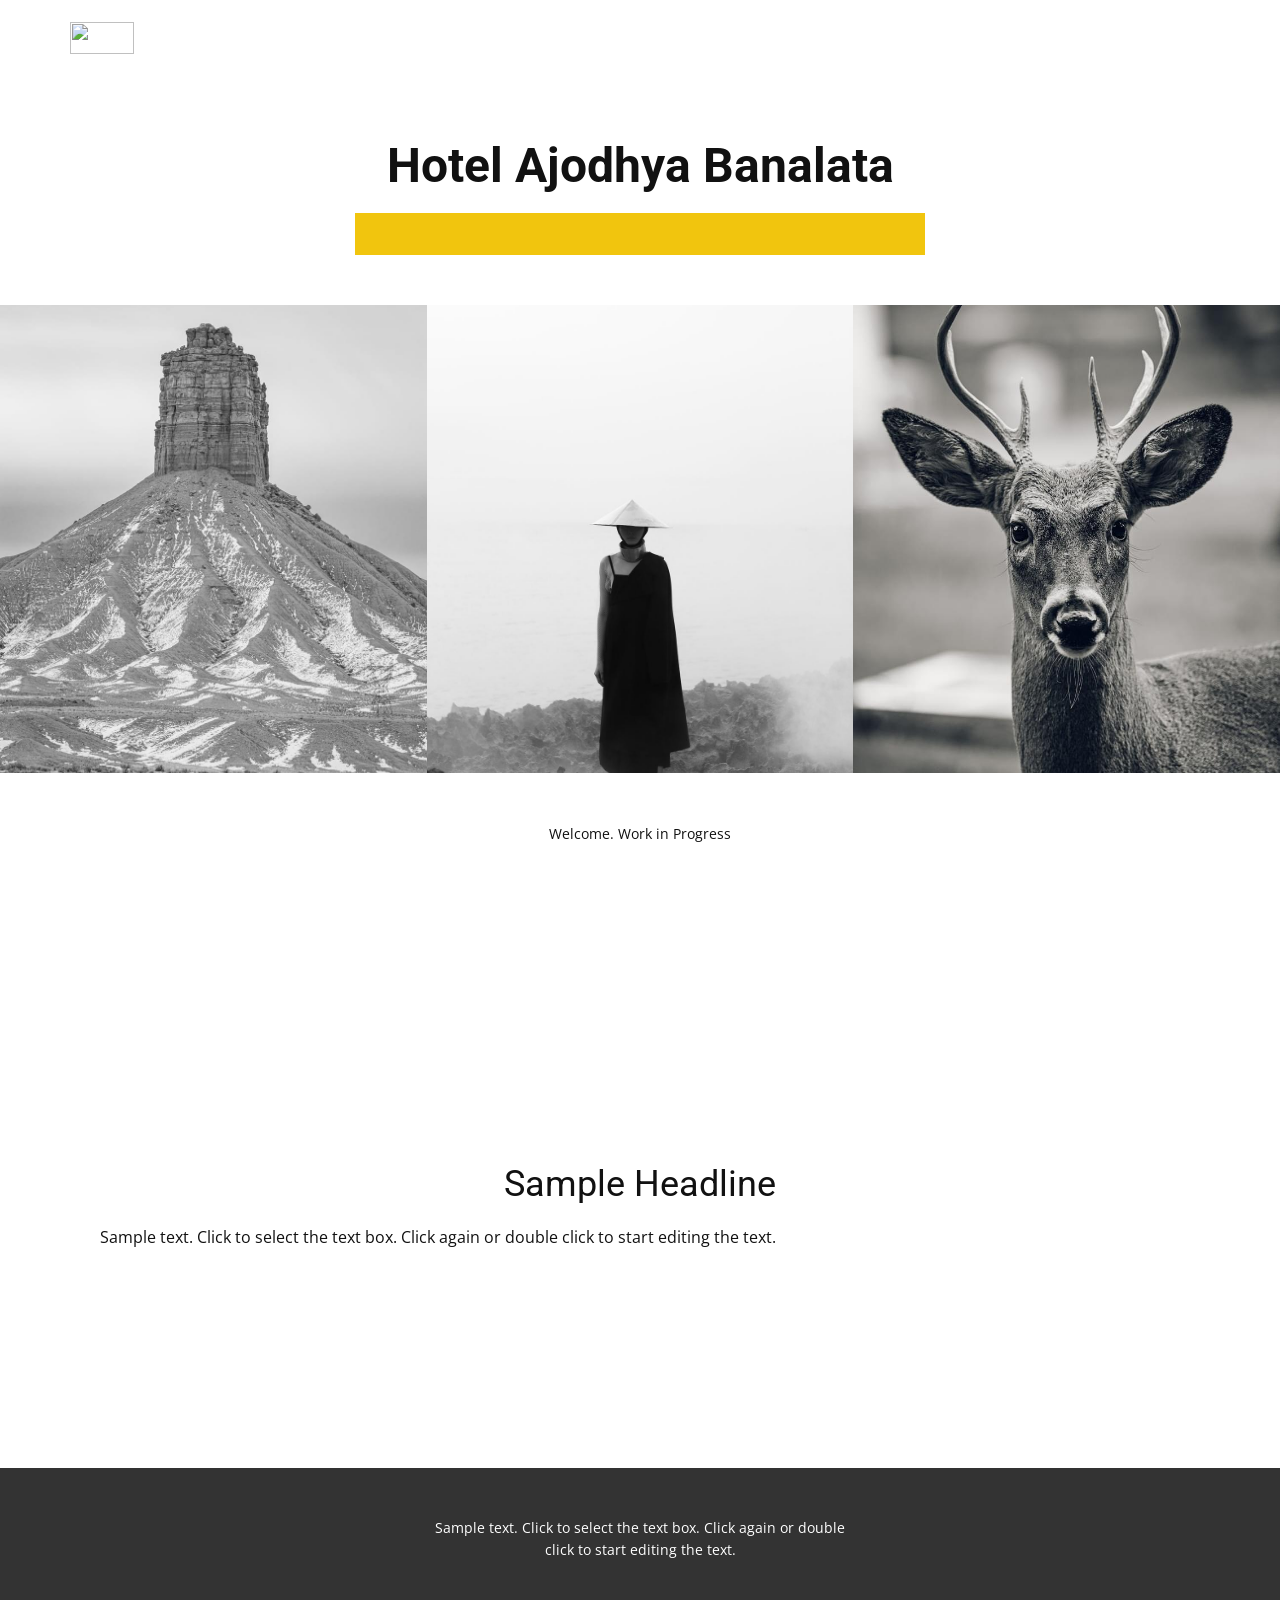
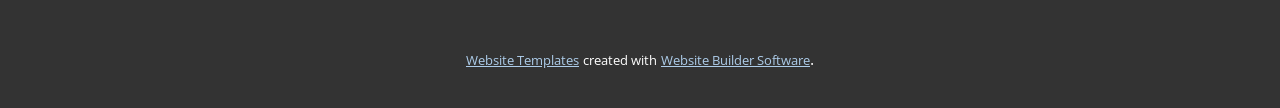
==== index.html @ 3073392a "Commit" ====
<!DOCTYPE html>
<html style="font-size: 16px;">
  <head>
    <meta name="viewport" content="width=device-width, initial-scale=1.0">
    <meta charset="utf-8">
    <meta name="keywords" content="Hotel Ajodhya Banalata">
    <meta name="description" content="">
    <meta name="page_type" content="np-template-header-footer-from-plugin">
    <title>Home</title>
    <link rel="stylesheet" href="nicepage.css" media="screen">
<link rel="stylesheet" href="Home.css" media="screen">
    <script class="u-script" type="text/javascript" src="jquery.js" defer=""></script>
    <script class="u-script" type="text/javascript" src="nicepage.js" defer=""></script>
    <meta name="generator" content="Nicepage 3.29.1, nicepage.com">
    <link id="u-theme-google-font" rel="stylesheet" href="https://fonts.googleapis.com/css?family=Roboto:100,100i,300,300i,400,400i,500,500i,700,700i,900,900i|Open+Sans:300,300i,400,400i,600,600i,700,700i,800,800i">
    
    
    
    <script type="application/ld+json">{
		"@context": "http://schema.org",
		"@type": "Organization",
		"name": "",
		"logo": "images/default-logo.png"
}</script>
    <meta name="theme-color" content="#478ac9">
    <meta property="og:title" content="Home">
    <meta property="og:type" content="website">
  </head>
  <body data-home-page="Home.html" data-home-page-title="Home" class="u-body"><header class="u-clearfix u-header u-header" id="sec-7e09"><div class="u-clearfix u-sheet u-valign-middle u-sheet-1">
        <a href="https://nicepage.com" class="u-image u-logo u-image-1">
          <img src="images/default-logo.png" class="u-logo-image u-logo-image-1">
        </a>
        <nav class="u-menu u-menu-dropdown u-offcanvas u-menu-1">
          <div class="menu-collapse" style="font-size: 1rem; letter-spacing: 0px;">
            <a class="u-button-style u-custom-left-right-menu-spacing u-custom-padding-bottom u-custom-top-bottom-menu-spacing u-nav-link u-text-active-palette-1-base u-text-hover-palette-2-base" href="#">
              <svg><use xmlns:xlink="http://www.w3.org/1999/xlink" xlink:href="#menu-hamburger"></use></svg>
              <svg version="1.1" xmlns="http://www.w3.org/2000/svg" xmlns:xlink="http://www.w3.org/1999/xlink"><defs><symbol id="menu-hamburger" viewBox="0 0 16 16" style="width: 16px; height: 16px;"><rect y="1" width="16" height="2"></rect><rect y="7" width="16" height="2"></rect><rect y="13" width="16" height="2"></rect>
</symbol>
</defs></svg>
            </a>
          </div>
          <div class="u-nav-container">
            <ul class="u-nav u-unstyled u-nav-1"><li class="u-nav-item"><a class="u-button-style u-nav-link u-text-active-palette-1-base u-text-hover-palette-2-base" href="Home.html" style="padding: 10px 20px;">Home</a>
</li><li class="u-nav-item"><a class="u-button-style u-nav-link u-text-active-palette-1-base u-text-hover-palette-2-base" href="About.html" style="padding: 10px 20px;">About</a>
</li><li class="u-nav-item"><a class="u-button-style u-nav-link u-text-active-palette-1-base u-text-hover-palette-2-base" href="Contact.html" style="padding: 10px 20px;">Contact</a>
</li></ul>
          </div>
          <div class="u-nav-container-collapse">
            <div class="u-black u-container-style u-inner-container-layout u-opacity u-opacity-95 u-sidenav">
              <div class="u-inner-container-layout u-sidenav-overflow">
                <div class="u-menu-close"></div>
                <ul class="u-align-center u-nav u-popupmenu-items u-unstyled u-nav-2"><li class="u-nav-item"><a class="u-button-style u-nav-link" href="Home.html">Home</a>
</li><li class="u-nav-item"><a class="u-button-style u-nav-link" href="About.html">About</a>
</li><li class="u-nav-item"><a class="u-button-style u-nav-link" href="Contact.html">Contact</a>
</li></ul>
              </div>
            </div>
            <div class="u-black u-menu-overlay u-opacity u-opacity-70"></div>
          </div>
        </nav>
      </div></header>
    <section class="u-align-center u-clearfix u-section-1" id="carousel_ba30">
      <h2 class="u-text u-text-1">Hotel Ajodhya Banalata</h2>
      <div class="u-palette-3-base u-shape u-shape-rectangle u-shape-1"></div>
      <div class="u-expanded-width u-gallery u-layout-grid u-lightbox u-no-transition u-show-text-on-hover u-gallery-1">
        <div class="u-gallery-inner u-gallery-inner-1">
          <div class="u-effect-fade u-gallery-item u-gallery-item-1">
            <div class="u-back-slide" data-image-width="864" data-image-height="1080">
              <img class="u-back-image u-expanded" src="images/pexels-photo-8722616.jpeg">
            </div>
            <div class="u-over-slide u-shading u-over-slide-1">
              <h3 class="u-gallery-heading"></h3>
              <p class="u-gallery-text"></p>
            </div>
          </div>
          <div class="u-effect-fade u-gallery-item u-gallery-item-2">
            <div class="u-back-slide" data-image-width="1000" data-image-height="1500">
              <img class="u-back-image u-expanded" src="images/pexels-photo-9525751.jpeg">
            </div>
            <div class="u-over-slide u-shading u-over-slide-2">
              <h3 class="u-gallery-heading"></h3>
              <p class="u-gallery-text"></p>
            </div>
          </div>
          <div class="u-effect-fade u-gallery-item">
            <div class="u-back-slide" data-image-width="757" data-image-height="1080">
              <img class="u-back-image u-expanded" src="images/pexels-photo-9870286.jpeg">
            </div>
            <div class="u-over-slide u-shading u-over-slide-3">
              <h3 class="u-gallery-heading"></h3>
              <p class="u-gallery-text"></p>
            </div>
          </div>
        </div>
      </div>
      <p class="u-text u-text-2">Welcome. Work in Progress</p>
    </section>
    <section class="u-clearfix u-section-2" id="sec-5d3d">
      <div class="u-clearfix u-sheet u-sheet-1">
        <div class="u-clearfix u-expanded-width u-layout-wrap u-layout-wrap-1">
          <div class="u-layout">
            <div class="u-layout-row">
              <div class="u-align-center u-container-style u-layout-cell u-size-60 u-layout-cell-1">
                <div class="u-container-layout u-valign-middle u-container-layout-1">
                  <h2 class="u-text u-text-default u-text-1">Sample Headline</h2>
                  <p class="u-text u-text-default u-text-2">Sample text. Click to select the text box. Click again or double click to start editing the text.</p>
                </div>
              </div>
            </div>
          </div>
        </div>
      </div>
    </section>
    
    
    <footer class="u-align-center u-clearfix u-footer u-grey-80 u-footer" id="sec-2460"><div class="u-clearfix u-sheet u-sheet-1">
        <p class="u-small-text u-text u-text-variant u-text-1">Sample text. Click to select the text box. Click again or double click to start editing the text.</p>
      </div></footer>
    <section class="u-backlink u-clearfix u-grey-80">
      <a class="u-link" href="https://nicepage.com/website-templates" target="_blank">
        <span>Website Templates</span>
      </a>
      <p class="u-text">
        <span>created with</span>
      </p>
      <a class="u-link" href="" target="_blank">
        <span>Website Builder Software</span>
      </a>. 
    </section>
  </body>
</html>
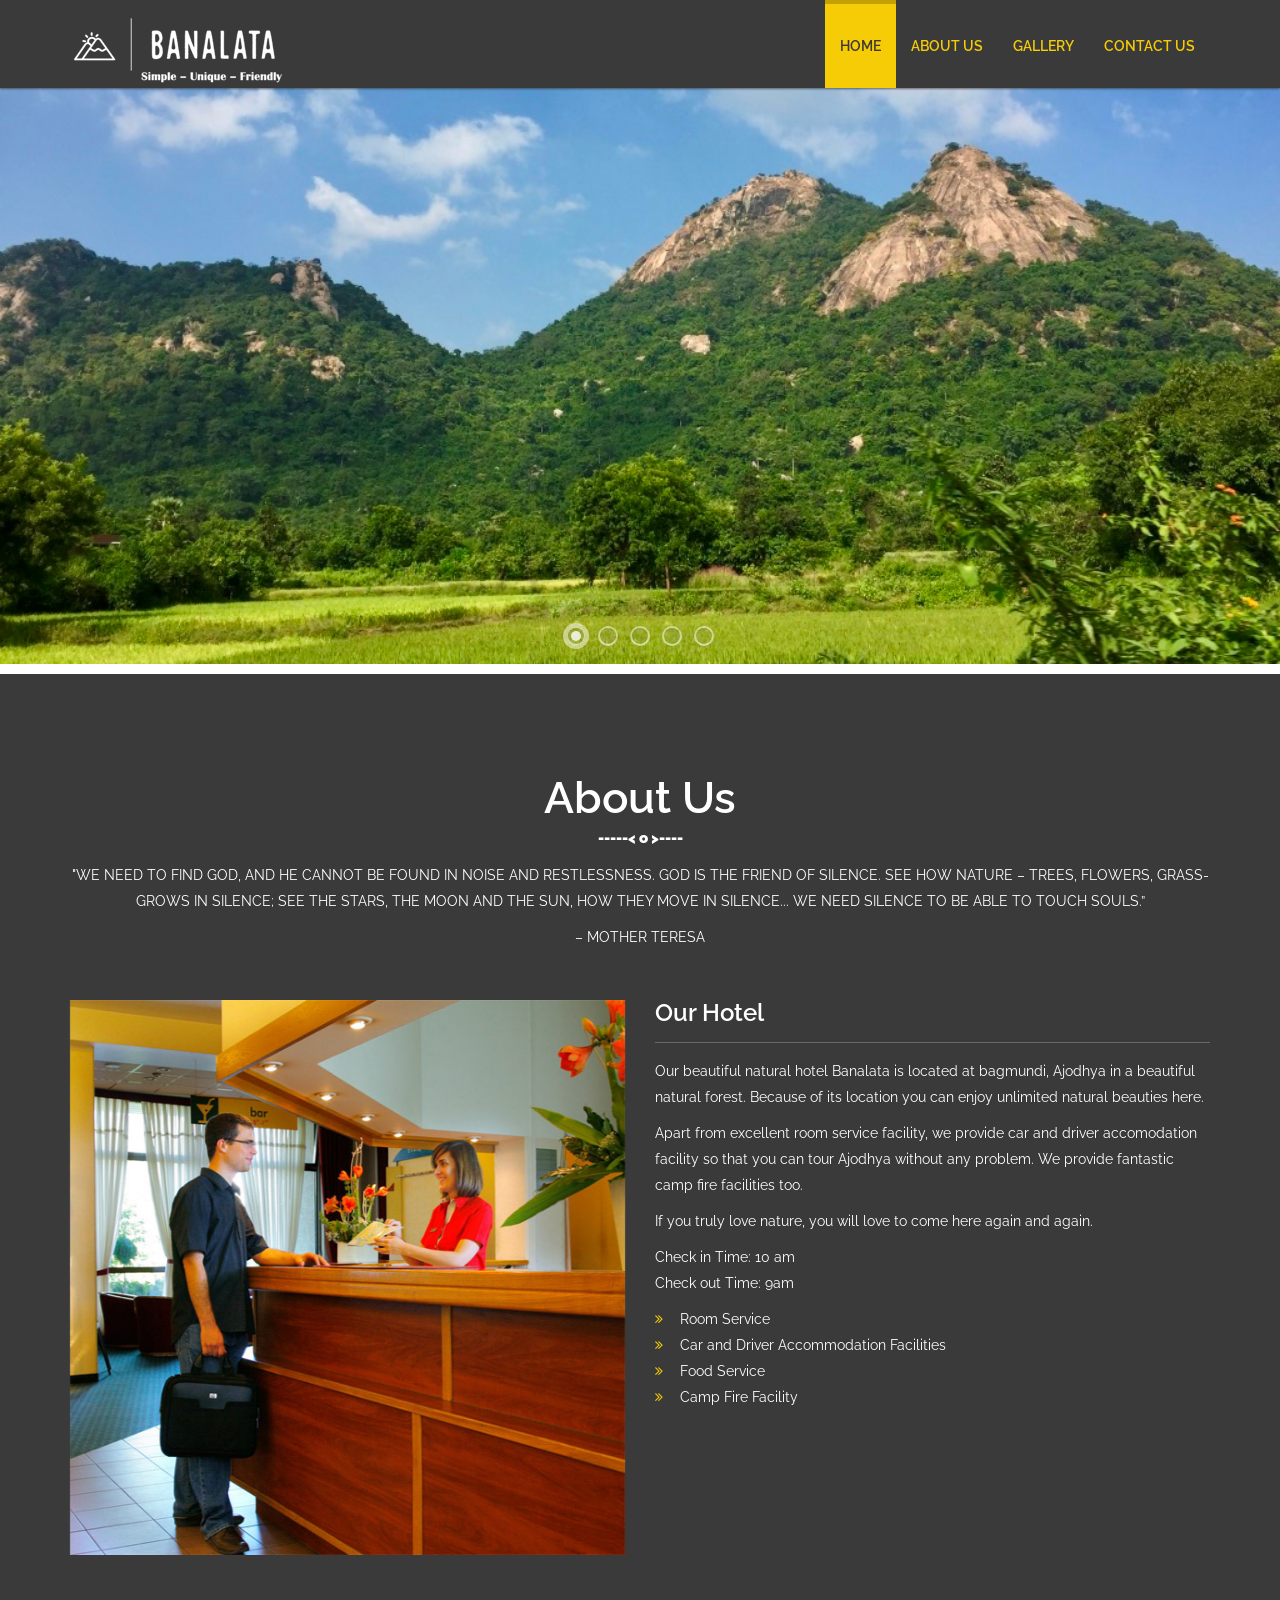
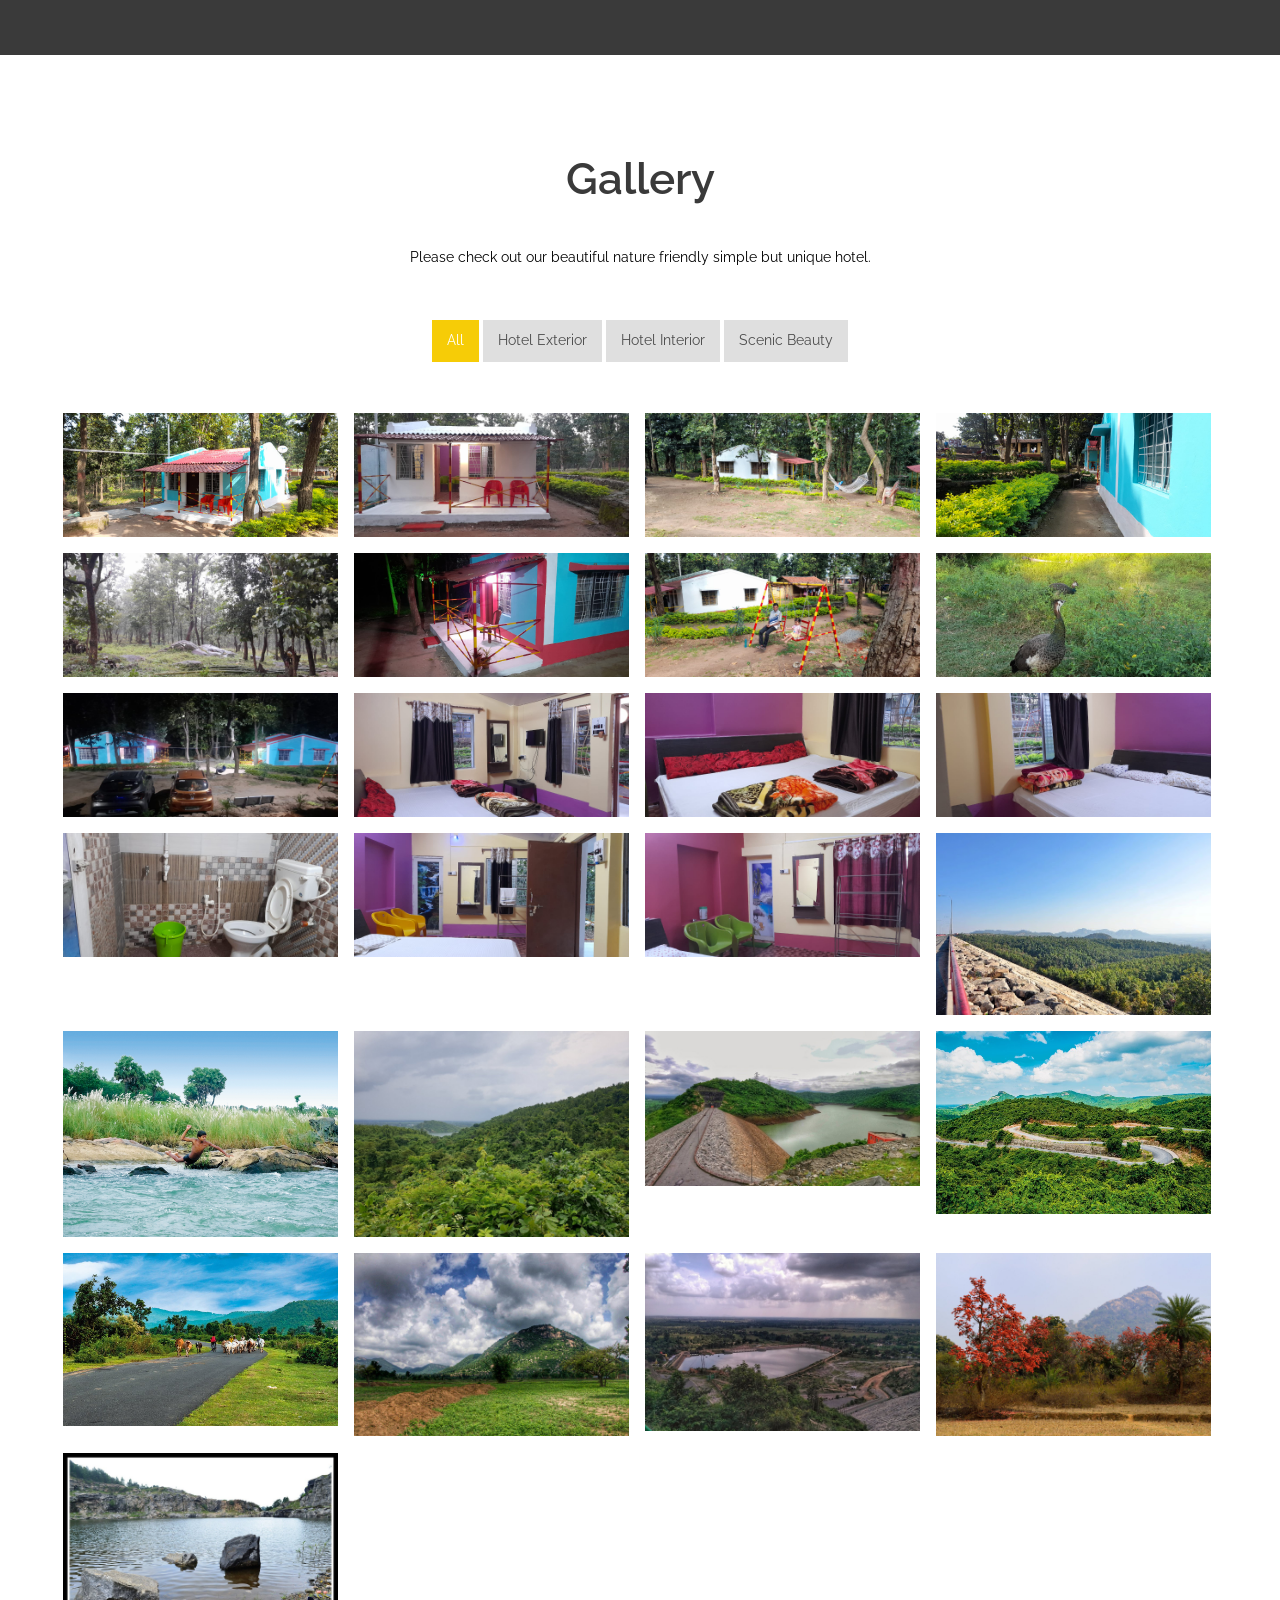
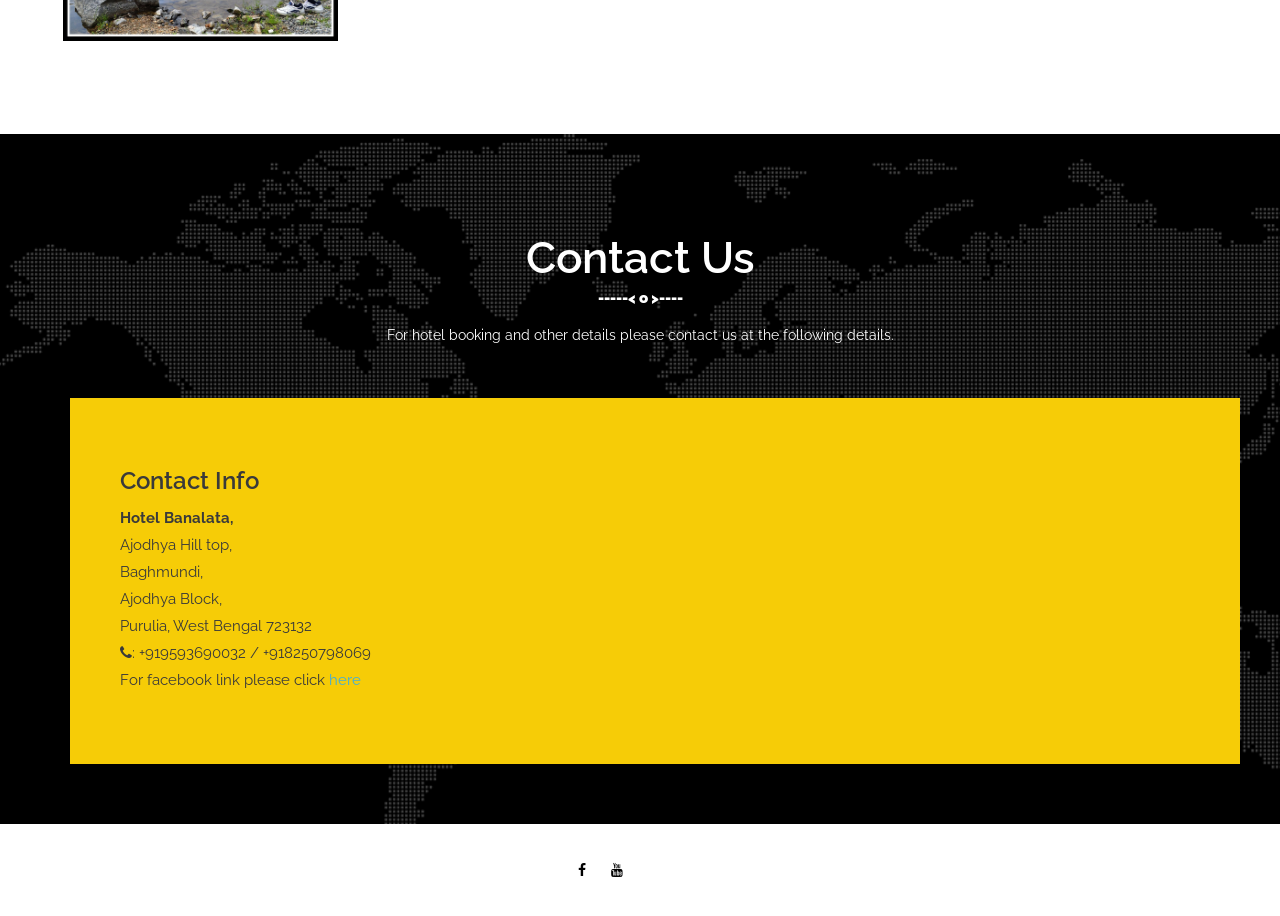
==== commit 0688df29: "with data with data" ====
--- a/index.html
+++ b/index.html
@@ -1,131 +1,878 @@
 <!DOCTYPE html>
-<html style="font-size: 16px;">
-  <head>
+<html lang="en">
+<head>
+    <meta charset="utf-8">
     <meta name="viewport" content="width=device-width, initial-scale=1.0">
-    <meta charset="utf-8">
-    <meta name="keywords" content="Hotel Ajodhya Banalata">
     <meta name="description" content="">
-    <meta name="page_type" content="np-template-header-footer-from-plugin">
-    <title>Home</title>
-    <link rel="stylesheet" href="nicepage.css" media="screen">
-<link rel="stylesheet" href="Home.css" media="screen">
-    <script class="u-script" type="text/javascript" src="jquery.js" defer=""></script>
-    <script class="u-script" type="text/javascript" src="nicepage.js" defer=""></script>
-    <meta name="generator" content="Nicepage 3.29.1, nicepage.com">
-    <link id="u-theme-google-font" rel="stylesheet" href="https://fonts.googleapis.com/css?family=Roboto:100,100i,300,300i,400,400i,500,500i,700,700i,900,900i|Open+Sans:300,300i,400,400i,600,600i,700,700i,800,800i">
-    
-    
-    
-    <script type="application/ld+json">{
-		"@context": "http://schema.org",
-		"@type": "Organization",
-		"name": "",
-		"logo": "images/default-logo.png"
-}</script>
-    <meta name="theme-color" content="#478ac9">
-    <meta property="og:title" content="Home">
-    <meta property="og:type" content="website">
-  </head>
-  <body data-home-page="Home.html" data-home-page-title="Home" class="u-body"><header class="u-clearfix u-header u-header" id="sec-7e09"><div class="u-clearfix u-sheet u-valign-middle u-sheet-1">
-        <a href="https://nicepage.com" class="u-image u-logo u-image-1">
-          <img src="images/default-logo.png" class="u-logo-image u-logo-image-1">
-        </a>
-        <nav class="u-menu u-menu-dropdown u-offcanvas u-menu-1">
-          <div class="menu-collapse" style="font-size: 1rem; letter-spacing: 0px;">
-            <a class="u-button-style u-custom-left-right-menu-spacing u-custom-padding-bottom u-custom-top-bottom-menu-spacing u-nav-link u-text-active-palette-1-base u-text-hover-palette-2-base" href="#">
-              <svg><use xmlns:xlink="http://www.w3.org/1999/xlink" xlink:href="#menu-hamburger"></use></svg>
-              <svg version="1.1" xmlns="http://www.w3.org/2000/svg" xmlns:xlink="http://www.w3.org/1999/xlink"><defs><symbol id="menu-hamburger" viewBox="0 0 16 16" style="width: 16px; height: 16px;"><rect y="1" width="16" height="2"></rect><rect y="7" width="16" height="2"></rect><rect y="13" width="16" height="2"></rect>
-</symbol>
-</defs></svg>
-            </a>
-          </div>
-          <div class="u-nav-container">
-            <ul class="u-nav u-unstyled u-nav-1"><li class="u-nav-item"><a class="u-button-style u-nav-link u-text-active-palette-1-base u-text-hover-palette-2-base" href="Home.html" style="padding: 10px 20px;">Home</a>
-</li><li class="u-nav-item"><a class="u-button-style u-nav-link u-text-active-palette-1-base u-text-hover-palette-2-base" href="About.html" style="padding: 10px 20px;">About</a>
-</li><li class="u-nav-item"><a class="u-button-style u-nav-link u-text-active-palette-1-base u-text-hover-palette-2-base" href="Contact.html" style="padding: 10px 20px;">Contact</a>
-</li></ul>
-          </div>
-          <div class="u-nav-container-collapse">
-            <div class="u-black u-container-style u-inner-container-layout u-opacity u-opacity-95 u-sidenav">
-              <div class="u-inner-container-layout u-sidenav-overflow">
-                <div class="u-menu-close"></div>
-                <ul class="u-align-center u-nav u-popupmenu-items u-unstyled u-nav-2"><li class="u-nav-item"><a class="u-button-style u-nav-link" href="Home.html">Home</a>
-</li><li class="u-nav-item"><a class="u-button-style u-nav-link" href="About.html">About</a>
-</li><li class="u-nav-item"><a class="u-button-style u-nav-link" href="Contact.html">Contact</a>
-</li></ul>
-              </div>
-            </div>
-            <div class="u-black u-menu-overlay u-opacity u-opacity-70"></div>
-          </div>
-        </nav>
-      </div></header>
-    <section class="u-align-center u-clearfix u-section-1" id="carousel_ba30">
-      <h2 class="u-text u-text-1">Hotel Ajodhya Banalata</h2>
-      <div class="u-palette-3-base u-shape u-shape-rectangle u-shape-1"></div>
-      <div class="u-expanded-width u-gallery u-layout-grid u-lightbox u-no-transition u-show-text-on-hover u-gallery-1">
-        <div class="u-gallery-inner u-gallery-inner-1">
-          <div class="u-effect-fade u-gallery-item u-gallery-item-1">
-            <div class="u-back-slide" data-image-width="864" data-image-height="1080">
-              <img class="u-back-image u-expanded" src="images/pexels-photo-8722616.jpeg">
-            </div>
-            <div class="u-over-slide u-shading u-over-slide-1">
-              <h3 class="u-gallery-heading"></h3>
-              <p class="u-gallery-text"></p>
-            </div>
-          </div>
-          <div class="u-effect-fade u-gallery-item u-gallery-item-2">
-            <div class="u-back-slide" data-image-width="1000" data-image-height="1500">
-              <img class="u-back-image u-expanded" src="images/pexels-photo-9525751.jpeg">
-            </div>
-            <div class="u-over-slide u-shading u-over-slide-2">
-              <h3 class="u-gallery-heading"></h3>
-              <p class="u-gallery-text"></p>
-            </div>
-          </div>
-          <div class="u-effect-fade u-gallery-item">
-            <div class="u-back-slide" data-image-width="757" data-image-height="1080">
-              <img class="u-back-image u-expanded" src="images/pexels-photo-9870286.jpeg">
-            </div>
-            <div class="u-over-slide u-shading u-over-slide-3">
-              <h3 class="u-gallery-heading"></h3>
-              <p class="u-gallery-text"></p>
-            </div>
-          </div>
+    <meta name="author" content="webthemez">
+    <title>Golden-Hotel-Free-HTML5-Bootstrap-Web-Template</title>
+	<!-- core CSS -->
+    <link href="css/bootstrap.min.css" rel="stylesheet">
+    <link href="css/font-awesome.min.css" rel="stylesheet">
+    <link href="css/animate.min.css" rel="stylesheet"> 
+    <link href="css/prettyPhoto.css" rel="stylesheet">
+    <link href="css/styles.css" rel="stylesheet"> 
+	
+        <link rel="stylesheet" type="text/css" href="css/slider-style.css" />
+        <link rel="stylesheet" type="text/css" href="css/slider-custom.css" />
+		<script type="text/javascript" src="js/modernizr.custom.79639.js"></script>
+    <!--[if lt IE 9]>
+    <script src="js/html5shiv.js"></script>
+    <script src="js/respond.min.js"></script>
+    <![endif]-->       
+    <link rel="shortcut icon" href="images/ico/favicon.ico"> 
+</head> 
+
+<body id="home">
+    <header id="header">
+        <nav id="main-nav" class="navbar navbar-default navbar-fixed-top" role="banner">
+            <div class="container">
+                <div class="navbar-header">
+                    <button type="button" class="navbar-toggle" data-toggle="collapse" data-target=".navbar-collapse">
+                        <span class="sr-only">Toggle navigation</span>
+                        <span class="icon-bar"></span>
+                        <span class="icon-bar"></span>
+                        <span class="icon-bar"></span>
+                    </button>
+                    <a class="navbar-brand" href="index.html"><img src="images/logo.png" alt="logo"></a>
+                </div>
+				
+                <div class="collapse navbar-collapse navbar-right">
+                    <ul class="nav navbar-nav">
+                        <li class="scroll active"><a href="#home">Home</a></li> 
+						<li class="scroll"><a href="#about">About us</a></li>						
+						<li class="scroll"><a href="#portfolio">Gallery</a></li>
+                        <!--li class="scroll"><a href="#services">Services</a></li-->
+                         
+                        <!--li class="scroll"><a href="#our-team">Our Team</a></li-->						
+                        <!--li class="scroll"><a href="#pricing">Pricing</a></li-->
+                        <li class="scroll"><a href="#contact-us">Contact us</a></li>                        
+                    </ul>
+                </div>
+            </div><!--/.container-->
+        </nav><!--/nav-->
+    </header><!--/header-->
+
+    <section class="demo-2">
+           <div id="slider" class="sl-slider-wrapper">
+
+				<div class="sl-slider">
+				 
+					<div class="sl-slide" data-orientation="horizontal" data-slice1-rotation="-25" data-slice2-rotation="-25" data-slice1-scale="2" data-slice2-scale="2">
+						<div class="sl-slide-inner">
+							<div class="bg-img bg-img-1"></div>
+							 
+						</div>
+					</div>
+					
+					<div class="sl-slide" data-orientation="vertical" data-slice1-rotation="10" data-slice2-rotation="-15" data-slice1-scale="1.5" data-slice2-scale="1.5">
+						<div class="sl-slide-inner">
+							<div class="bg-img bg-img-2"></div>
+							 
+						</div>
+					</div>
+					 
+					<div class="sl-slide" data-orientation="horizontal" data-slice1-rotation="3" data-slice2-rotation="3" data-slice1-scale="2" data-slice2-scale="1">
+						<div class="sl-slide-inner">
+							<div class="bg-img bg-img-3"></div>
+							 
+						</div>
+					</div>
+
+					<div class="sl-slide" data-orientation="vertical" data-slice1-rotation="10" data-slice2-rotation="-15" data-slice1-scale="1.5" data-slice2-scale="1.5">
+						<div class="sl-slide-inner">
+							<div class="bg-img bg-img-4"></div>
+							 
+						</div>
+					</div>
+
+					<div class="sl-slide" data-orientation="horizontal" data-slice1-rotation="-25" data-slice2-rotation="-25" data-slice1-scale="2" data-slice2-scale="2">
+						<div class="sl-slide-inner">
+							<div class="bg-img bg-img-5"></div>
+							 
+						</div>
+					</div>	
+				</div><!-- /sl-slider -->
+
+				<nav id="nav-dots" class="nav-dots">
+					<span class="nav-dot-current"></span>
+					<span></span>
+					<span></span>
+					<span></span>
+					<span></span> 
+				</nav>
+
+			</div><!-- /slider-wrapper -->
+
+    </section><!--/#main-slider-->
+
+ <!--section id="services" >
+        <div class="container">
+
+            <div class="section-header">
+                <h2 class="section-title wow fadeInDown">Our Services</h2>
+                <p class="wow fadeInDown">Lorem ipsum dolor sit amet, consectetur adipiscing elit. Praesent eget risus vitae massa <br> semper aliquam quis mattis quam.</p>
+            </div>
+
+            <div class="row">
+                <div class="features">
+                    <div class="col-md-4 col-sm-6 wow fadeInUp" data-wow-duration="300ms" data-wow-delay="0ms">
+                        <div class="media service-box">
+                            <div class="pull-left">
+                                <i class="fa fa-futbol-o"></i>
+                            </div>
+                            <div class="media-body">
+                                <h4 class="media-heading">Restaurant & Bar</h4>
+                                <p>Backed by some of the biggest names in the industry, Firefox OS is an open platform that fosters greater</p>
+                            </div>
+                        </div>
+                    </div>
+
+                    <div class="col-md-4 col-sm-6 wow fadeInUp" data-wow-duration="300ms" data-wow-delay="100ms">
+                        <div class="media service-box">
+                            <div class="pull-left">
+                                <i class="fa fa-compass"></i>
+                            </div>
+                            <div class="media-body">
+                                <h4 class="media-heading">Luxurious Rooms</h4>
+                                <p>Backed by some of the biggest names in the industry, Firefox OS is an open platform that fosters greater</p>
+                            </div>
+                        </div>
+                    </div>
+
+                    <div class="col-md-4 col-sm-6 wow fadeInUp" data-wow-duration="300ms" data-wow-delay="200ms">
+                        <div class="media service-box">
+                            <div class="pull-left">
+                                <i class="fa fa-database"></i>
+                            </div>
+                            <div class="media-body">
+                                <h4 class="media-heading">Banquet </h4>
+                                <p>Morbi vitae tortor tempus, placerat leo et, suscipit lectus. Phasellus ut euismod massa, eu eleifend ipsum.</p>
+                            </div>
+                        </div>
+                    </div>
+                
+                    <div class="col-md-4 col-sm-6 wow fadeInUp" data-wow-duration="300ms" data-wow-delay="300ms">
+                        <div class="media service-box">
+                            <div class="pull-left">
+                                <i class="fa fa-bar-chart"></i>
+                            </div>
+                            <div class="media-body">
+                                <h4 class="media-heading">Wi-Fi Internet</h4>
+                                <p>Morbi vitae tortor tempus, placerat leo et, suscipit lectus. Phasellus ut euismod massa, eu eleifend ipsum.</p>
+                            </div>
+                        </div>
+                    </div>
+
+                    <div class="col-md-4 col-sm-6 wow fadeInUp" data-wow-duration="300ms" data-wow-delay="400ms">
+                        <div class="media service-box">
+                            <div class="pull-left">
+                                <i class="fa fa-paper-plane-o"></i>
+                            </div>
+                            <div class="media-body">
+                                <h4 class="media-heading">24/7 Service</h4>
+                                <p>Morbi vitae tortor tempus, placerat leo et, suscipit lectus. Phasellus ut euismod massa, eu eleifend ipsum.</p>
+                            </div>
+                        </div>
+                    </div>
+
+                    <div class="col-md-4 col-sm-6 wow fadeInUp" data-wow-duration="300ms" data-wow-delay="500ms">
+                        <div class="media service-box">
+                            <div class="pull-left">
+                                <i class="fa fa-bullseye"></i>
+                            </div>
+                            <div class="media-body">
+                                <h4 class="media-heading">Room Service</h4>
+                                <p>Morbi vitae tortor tempus, placerat leo et, suscipit lectus. Phasellus ut euismod massa, eu eleifend ipsum.</p>
+                            </div>
+                        </div>
+                    </div>
+                </div>
+            </div>
         </div>
-      </div>
-      <p class="u-text u-text-2">Welcome. Work in Progress</p>
-    </section>
-    <section class="u-clearfix u-section-2" id="sec-5d3d">
-      <div class="u-clearfix u-sheet u-sheet-1">
-        <div class="u-clearfix u-expanded-width u-layout-wrap u-layout-wrap-1">
-          <div class="u-layout">
-            <div class="u-layout-row">
-              <div class="u-align-center u-container-style u-layout-cell u-size-60 u-layout-cell-1">
-                <div class="u-container-layout u-valign-middle u-container-layout-1">
-                  <h2 class="u-text u-text-default u-text-1">Sample Headline</h2>
-                  <p class="u-text u-text-default u-text-2">Sample text. Click to select the text box. Click again or double click to start editing the text.</p>
-                </div>
-              </div>
-            </div>
-          </div>
+    </section-->
+
+  
+ <section id="about">
+        <div class="container">
+
+            <div class="section-header">
+                <h2 class="section-title wow fadeInDown">About Us</h2>
+                <p class="wow fadeInDown">"WE NEED TO FIND GOD, AND HE CANNOT BE FOUND IN NOISE AND RESTLESSNESS. GOD IS THE FRIEND OF SILENCE. SEE HOW NATURE – TREES, FLOWERS, GRASS- GROWS IN SILENCE; SEE THE STARS, THE MOON AND THE SUN, HOW THEY MOVE IN SILENCE... WE NEED SILENCE TO BE ABLE TO TOUCH SOULS.” </p>
+				<p>– MOTHER TERESA </p>
+            </div>
+
+            <div class="row">
+                <div class="col-sm-6 wow fadeInLeft">
+                  <img class="img-responsive" src="images/about.jpg" alt="">
+                </div>
+
+                <div class="col-sm-6 wow fadeInRight">
+                    <h3 class="column-title">Our Hotel</h3>
+                    <p>Our beautiful natural hotel Banalata is located at bagmundi, Ajodhya in a beautiful natural forest. Because of its location you can enjoy unlimited natural beauties here.</p>
+ <p>Apart from excellent room service facility, we provide car and driver accomodation facility so that you can tour Ajodhya without any problem. We provide fantastic camp fire facilities too.</p>
+ <p> If you truly love nature, you will love to come here again and again.</p>
+ <p> Check in Time: 10 am<br>Check out Time: 9am</p>
+ 
+<ul class="listarrow">
+<li><i class="fa fa-angle-double-right"></i>Room Service</li>
+<li><i class="fa fa-angle-double-right"></i>Car and Driver Accommodation Facilities</li> 
+<li><i class="fa fa-angle-double-right"></i>Food Service</li>
+<li><i class="fa fa-angle-double-right"></i>Camp Fire Facility</li>
+</ul> 
+
+                </div>
+            </div>
         </div>
-      </div>
-    </section>
-    
-    
-    <footer class="u-align-center u-clearfix u-footer u-grey-80 u-footer" id="sec-2460"><div class="u-clearfix u-sheet u-sheet-1">
-        <p class="u-small-text u-text u-text-variant u-text-1">Sample text. Click to select the text box. Click again or double click to start editing the text.</p>
-      </div></footer>
-    <section class="u-backlink u-clearfix u-grey-80">
-      <a class="u-link" href="https://nicepage.com/website-templates" target="_blank">
-        <span>Website Templates</span>
-      </a>
-      <p class="u-text">
-        <span>created with</span>
-      </p>
-      <a class="u-link" href="" target="_blank">
-        <span>Website Builder Software</span>
-      </a>. 
-    </section>
-  </body>
+    </section><!--/#about-->
+<!--section id="hero-action-section" class="hero-action-section">
+		
+		<div class="container ow-section">
+			<h3 class="hero-action-subtitle">We Design your Awesome Dreams</h3>
+			<h4 class="hero-action-title">Phasellus ut euismod massa, eu eleifend</h4>
+			<p class="hero-action-description">Lorem ipsum dolor sit amet, consectetur adipiscing elit. Praesent eget risus vitae massa semper aliquam quis mattis quam. Morbi vitae tortor tempus, placerat leo et.
+			</p>
+			<p><a href="#" class="get-started">Get It Now!!</a></p>
+		</div>
+	</section-->
+     <!--section id="our-team">
+        <div class="container">
+            <div class="section-header">
+                <h2 class="section-title wow fadeInDown">
+OUR TRAINERS
+</h2>
+<p class="wow fadeInDown">Lorem ipsum dolor sit amet, consectetur adipiscing elit. Praesent eget risus vitae massa <br> semper aliquam quis mattis quam.</p> 
+            </div>
+			
+			 	
+            <div class="row text-center">
+                <div class="col-md-3 col-sm-6 col-xs-12">
+                    <div class="team-member wow fadeInUp" data-wow-duration="400ms" data-wow-delay="0ms">
+                        <div class="team-img">
+                            <img class="img-responsive" src="images/team/01.jpg" alt="">
+                        </div>
+                        <div class="team-info">
+                            <h3>Micky Deo</h3>
+                            <span>Founder</span> 
+                        </div> 
+                        <ul class="social-icons">
+                            <li><a href="#"><i class="fa fa-facebook"></i></a></li>
+                            <li><a href="#"><i class="fa fa-twitter"></i></a></li>
+                            <li><a href="#"><i class="fa fa-google-plus"></i></a></li>
+                            <li><a href="#"><i class="fa fa-linkedin"></i></a></li>
+                        </ul>
+                    </div>
+                </div>
+                <div class="col-md-3 col-sm-6 col-xs-12">
+                    <div class="team-member wow fadeInUp" data-wow-duration="400ms" data-wow-delay="100ms">
+                        <div class="team-img">
+                            <img class="img-responsive" src="images/team/02.jpg" alt="">
+                        </div>
+                        <div class="team-info">
+                            <h3>Mike Timobbs</h3>
+                            <span>President</span> 
+                        </div> 
+                        <ul class="social-icons">
+                            <li><a href="#"><i class="fa fa-facebook"></i></a></li>
+                            <li><a href="#"><i class="fa fa-twitter"></i></a></li>
+                            <li><a href="#"><i class="fa fa-google-plus"></i></a></li>
+                            <li><a href="#"><i class="fa fa-linkedin"></i></a></li>
+                        </ul>
+                    </div>
+                </div>
+                <div class="col-md-3 col-sm-6 col-xs-12">
+                    <div class="team-member wow fadeInUp" data-wow-duration="400ms" data-wow-delay="200ms">
+                        <div class="team-img">
+                            <img class="img-responsive" src="images/team/03.jpg" alt="">
+                        </div>
+                        <div class="team-info">
+                            <h3>Remo Silvaus</h3>
+                            <span>Sr. Manager</span> 
+                        </div> 
+                        <ul class="social-icons">
+                            <li><a href="#"><i class="fa fa-facebook"></i></a></li>
+                            <li><a href="#"><i class="fa fa-twitter"></i></a></li>
+                            <li><a href="#"><i class="fa fa-google-plus"></i></a></li>
+                            <li><a href="#"><i class="fa fa-linkedin"></i></a></li>
+                        </ul>
+                    </div>
+                </div>
+                <div class="col-md-3 col-sm-6 col-xs-12">
+                    <div class="team-member wow fadeInUp" data-wow-duration="400ms" data-wow-delay="300ms">
+                        <div class="team-img">
+                            <img class="img-responsive" src="images/team/04.jpg" alt="">
+                        </div>
+                        <div class="team-info">
+                            <h3>Niscal Deon</h3>
+                            <span>Manager</span> 
+                        </div> 
+                        <ul class="social-icons">
+                            <li><a href="#"><i class="fa fa-facebook"></i></a></li>
+                            <li><a href="#"><i class="fa fa-twitter"></i></a></li>
+                            <li><a href="#"><i class="fa fa-google-plus"></i></a></li>
+                            <li><a href="#"><i class="fa fa-linkedin"></i></a></li>
+                        </ul>
+                    </div>
+                </div>
+            </div>
+
+        </div>
+    </section--><!--/#our-team-->
+	
+	
+   <!--section class="testimonial-area" id="testimonial">
+			<div class="container">
+				<div class="section-header">
+                <h2 class="section-title wow fadeInDown">What our customers says</h2>
+                <p class="wow fadeInDown">Lorem ipsum dolor sit amet, consectetur adipiscing elit. Praesent eget risus vitae massa <br> semper aliquam quis mattis quam.</p>
+            </div>
+				<div class="row">
+					<div class="col-md-4">
+						<div class="single-testimonial animate_fade_in" style="opacity: 1; right: 0px;">
+							<div class="row">
+								<div class="col-xs-12">
+									<blockquote>Sontrary to popular belief, Lorem Ipsuis no simply random text. It has roots in a piece of classical Layears old. belief, Lorem Ipsuis not simply</blockquote>
+								</div>
+							</div>
+							<div class="row">
+								<div class="col-xs-3">
+									<img src="images/pic1.jpg" alt="client">
+								</div>
+								<div class="col-xs-9 half-gutter">
+									<h5>John Bond</h5>
+									<h6>Lorem Ipsuis simply</h6>
+								</div>
+							</div>
+						</div>
+					</div>
+					<div class="col-md-4">
+						<div class="single-testimonial animate_fade_in" style="opacity: 1; right: 0px;">
+							<div class="row">
+								<div class="col-xs-12">
+									<blockquote>Tontrary to popular belief, Lorem Ipsuis no simply random text. It has roots in a piece of classical Layears old. belief, Lorem Ipsuis not simply</blockquote>
+								</div>
+							</div>
+							<div class="row">
+								<div class="col-xs-3">
+									<img src="images/pic2.jpg" alt="client">
+								</div>
+								<div class="col-xs-9 half-gutter">
+									<h5>John Bond</h5>
+									<h6>Lorem Ipsuis simply</h6>
+								</div>
+							</div>
+						</div>
+					</div>
+					<div class="col-md-4">
+						<div class="single-testimonial animate_fade_in" style="opacity: 1; right: 0px;">
+							<div class="row">
+								<div class="col-xs-12">
+									<blockquote>Aontrary to popular belief, Lorem Ipsuis no simply random text. It has roots in a piece of classical Layears old. belief, Lorem Ipsuis not simply</blockquote>
+								</div>
+							</div>
+							<div class="row">
+								<div class="col-xs-3">
+									<img src="images/pic1.jpg" alt="client">
+								</div>
+								<div class="col-xs-9 half-gutter">
+									<h5>John Bond</h5>
+									<h6>Lorem Ipsuis simply</h6>
+								</div>
+							</div>
+						</div>
+					</div>
+				</div>
+			</div>
+		</section-->
+   
+  <section id="portfolio">
+        <div class="container">
+            <div class="section-header">
+                <h2 class="section-title wow fadeInDown">Gallery</h2>
+                <p class="wow fadeInDown">Please check out our beautiful nature friendly simple but unique hotel.</p>
+            </div>
+
+            <div class="text-center">
+                <ul class="portfolio-filter">
+                    <li><a class="active" href="#" data-filter="*">All</a></li>
+                    <li><a href="#" data-filter=".exterior">Hotel Exterior</a></li>
+                    <li><a href="#" data-filter=".interior">Hotel Interior</a></li>
+                    <li><a href="#" data-filter=".scenic">Scenic Beauty</a></li>
+					<!--li><a href="#" data-filter=".tent">Tent</a></li-->
+                </ul><!--/#portfolio-filter-->
+            </div>
+
+            <div class="portfolio-items">
+                <div class="portfolio-item exterior">
+                    <div class="portfolio-item-inner">
+                        <img class="img-responsive" src="images/portfolio/Exterior/ext1.jpeg" alt="">
+                        <div class="portfolio-info"> 
+                            <a class="preview" href="images/portfolio/Exterior/ext1.jpeg" rel="prettyPhoto"><i class="fa fa-eye"></i></a>
+                        </div>
+                    </div>
+                </div><!--/.portfolio-item-->
+				
+				<div class="portfolio-item exterior">
+                    <div class="portfolio-item-inner">
+                        <img class="img-responsive" src="images/portfolio/Exterior/ext2.jpeg" alt="">
+                        <div class="portfolio-info"> 
+                            <a class="preview" href="images/portfolio/Exterior/ext2.jpeg" rel="prettyPhoto"><i class="fa fa-eye"></i></a>
+                        </div>
+                    </div>
+                </div><!--/.portfolio-item-->
+
+                <div class="portfolio-item exterior">
+                    <div class="portfolio-item-inner">
+                        <img class="img-responsive" src="images/portfolio/Exterior/ext3.jpeg" alt="">
+                        <div class="portfolio-info"> 
+                            <a class="preview" href="images/portfolio/Exterior/ext3.jpeg" rel="prettyPhoto"><i class="fa fa-eye"></i></a>
+                        </div>
+                    </div>
+                </div><!--/.portfolio-item-->
+
+                <div class="portfolio-item exterior">
+                    <div class="portfolio-item-inner">
+                        <img class="img-responsive" src="images/portfolio/Exterior/ext4.jpeg" alt="">
+                        <div class="portfolio-info"> 
+                            <a class="preview" href="images/portfolio/Exterior/ext4.jpeg" rel="prettyPhoto"><i class="fa fa-eye"></i></a>
+                        </div>
+                    </div>
+                </div><!--/.portfolio-item-->
+
+                <div class="portfolio-item exterior">
+                    <div class="portfolio-item-inner">
+                        <img class="img-responsive" src="images/portfolio/Exterior/ext5.jpeg" alt="">
+                        <div class="portfolio-info"> 
+                            <a class="preview" href="images/portfolio/Exterior/ext5.jpeg" rel="prettyPhoto"><i class="fa fa-eye"></i></a>
+                        </div>
+                    </div>
+                </div><!--/.portfolio-item-->
+
+                <div class="portfolio-item exterior">
+                    <div class="portfolio-item-inner">
+                        <img class="img-responsive" src="images/portfolio/Exterior/ext6.jpeg" alt="">
+                        <div class="portfolio-info"> 
+                            <a class="preview" href="images/portfolio/Exterior/ext6.jpeg" rel="prettyPhoto"><i class="fa fa-eye"></i></a>
+                        </div>
+                    </div>
+                </div><!--/.portfolio-item-->
+
+                <div class="portfolio-item exterior">
+                    <div class="portfolio-item-inner">
+                        <img class="img-responsive" src="images/portfolio/Exterior/ext7.jpeg" alt="">
+                        <div class="portfolio-info"> 
+                            <a class="preview" href="images/portfolio/Exterior/ext7.jpeg" rel="prettyPhoto"><i class="fa fa-eye"></i></a>
+                        </div>
+                    </div>
+                </div><!--/.portfolio-item-->
+
+                <div class="portfolio-item exterior">
+                    <div class="portfolio-item-inner">
+                        <img class="img-responsive" src="images/portfolio/Exterior/ext8.jpeg" alt="">
+                        <div class="portfolio-info"> 
+                            <a class="preview" href="images/portfolio/Exterior/ext8.jpeg" rel="prettyPhoto"><i class="fa fa-eye"></i></a>
+                        </div>
+                    </div>
+                </div><!--/.portfolio-item-->
+
+                <div class="portfolio-item exterior">
+                    <div class="portfolio-item-inner">
+                        <img class="img-responsive" src="images/portfolio/Exterior/ext9.jpeg" alt="">
+                        <div class="portfolio-info"> 
+                            <a class="preview" href="images/portfolio/Exterior/ext9.jpeg" rel="prettyPhoto"><i class="fa fa-eye"></i></a>
+                        </div>
+                    </div>
+                </div><!--/.portfolio-item-->
+
+                <div class="portfolio-item interior">
+                    <div class="portfolio-item-inner">
+                        <img class="img-responsive" src="images/portfolio/Interior/int1.jpeg" alt="">
+                        <div class="portfolio-info"> 
+                            <a class="preview" href="images/portfolio/Interior/int1.jpeg" rel="prettyPhoto"><i class="fa fa-eye"></i></a>
+                        </div>
+                    </div>
+                </div><!--/.portfolio-item-->
+
+                <div class="portfolio-item interior">
+                    <div class="portfolio-item-inner">
+                        <img class="img-responsive" src="images/portfolio/Interior/int2.jpeg" alt="">
+                        <div class="portfolio-info"> 
+                            <a class="preview" href="images/portfolio/Interior/int2.jpeg" rel="prettyPhoto"><i class="fa fa-eye"></i></a>
+                        </div>
+                    </div>
+                </div><!--/.portfolio-item-->
+
+                <div class="portfolio-item interior">
+                    <div class="portfolio-item-inner">
+                        <img class="img-responsive" src="images/portfolio/Interior/int3.jpeg" alt="">
+                        <div class="portfolio-info"> 
+                            <a class="preview" href="images/portfolio/Interior/int3.jpeg" rel="prettyPhoto"><i class="fa fa-eye"></i></a>
+                        </div>
+                    </div>
+                </div><!--/.portfolio-item-->
+
+                <div class="portfolio-item interior">
+                    <div class="portfolio-item-inner">
+                        <img class="img-responsive" src="images/portfolio/Interior/int4.jpeg" alt="">
+                        <div class="portfolio-info"> 
+                            <a class="preview" href="images/portfolio/Interior/int4.jpeg" rel="prettyPhoto"><i class="fa fa-eye"></i></a>
+                        </div>
+                    </div>
+                </div><!--/.portfolio-item-->
+
+                <div class="portfolio-item interior">
+                    <div class="portfolio-item-inner">
+                        <img class="img-responsive" src="images/portfolio/Interior/int5.jpeg" alt="">
+                        <div class="portfolio-info"> 
+                            <a class="preview" href="images/portfolio/Interior/int5.jpeg" rel="prettyPhoto"><i class="fa fa-eye"></i></a>
+                        </div>
+                    </div>
+                </div><!--/.portfolio-item-->
+
+                <div class="portfolio-item interior">
+                    <div class="portfolio-item-inner">
+                        <img class="img-responsive" src="images/portfolio/Interior/int6.jpeg" alt="">
+                        <div class="portfolio-info"> 
+                            <a class="preview" href="images/portfolio/Interior/int6.jpeg" rel="prettyPhoto"><i class="fa fa-eye"></i></a>
+                        </div>
+                    </div>
+                </div><!--/.portfolio-item-->
+
+                
+
+                <div class="portfolio-item scenic">
+                    <div class="portfolio-item-inner">
+                        <img class="img-responsive" src="images/portfolio/scene/sce1.jpg" alt="">
+                        <div class="portfolio-info"> 
+                            <a class="preview" href="images/portfolio/scene/sce1.jpg" rel="prettyPhoto"><i class="fa fa-eye"></i></a>
+                        </div>
+                    </div>
+                </div><!--/.portfolio-item-->
+
+                <div class="portfolio-item scenic">
+                    <div class="portfolio-item-inner">
+                        <img class="img-responsive" src="images/portfolio/scene/sce2.jpg" alt="">
+                        <div class="portfolio-info"> 
+                            <a class="preview" href="images/portfolio/scene/sce3.jpg" rel="prettyPhoto"><i class="fa fa-eye"></i></a>
+                        </div>
+                    </div>
+                </div><!--/.portfolio-item-->
+
+                <div class="portfolio-item scenic">
+                    <div class="portfolio-item-inner">
+                        <img class="img-responsive" src="images/portfolio/scene/sce4.jpg" alt="">
+                        <div class="portfolio-info"> 
+                            <a class="preview" href="images/portfolio/scene/sce4.jpg" rel="prettyPhoto"><i class="fa fa-eye"></i></a>
+                        </div>
+                    </div>
+                </div><!--/.portfolio-item-->
+
+                <div class="portfolio-item scenic">
+                    <div class="portfolio-item-inner">
+                        <img class="img-responsive" src="images/portfolio/scene/sce5.jpg" alt="">
+                        <div class="portfolio-info"> 
+                            <a class="preview" href="images/portfolio/scene/sce5.jpg" rel="prettyPhoto"><i class="fa fa-eye"></i></a>
+                        </div>
+                    </div>
+                </div><!--/.portfolio-item-->
+
+                <div class="portfolio-item scenic">
+                    <div class="portfolio-item-inner">
+                        <img class="img-responsive" src="images/portfolio/scene/sce3.jpg" alt="">
+                        <div class="portfolio-info"> 
+                            <a class="preview" href="images/portfolio/scene/sce3.jpg" rel="prettyPhoto"><i class="fa fa-eye"></i></a>
+                        </div>
+                    </div>
+                </div><!--/.portfolio-item-->
+
+                <div class="portfolio-item scenic">
+                    <div class="portfolio-item-inner">
+                        <img class="img-responsive" src="images/portfolio/scene/sce6.jpg" alt="">
+                        <div class="portfolio-info"> 
+                            <a class="preview" href="images/portfolio/scene/sce6.jpg" rel="prettyPhoto"><i class="fa fa-eye"></i></a>
+                        </div>
+                    </div>
+                </div><!--/.portfolio-item-->
+
+                <div class="portfolio-item scenic">
+                    <div class="portfolio-item-inner">
+                        <img class="img-responsive" src="images/portfolio/scene/sce7.jpg" alt="">
+                        <div class="portfolio-info"> 
+                            <a class="preview" href="images/portfolio/scene/sce7.jpg" rel="prettyPhoto"><i class="fa fa-eye"></i></a>
+                        </div>
+                    </div>
+                </div><!--/.portfolio-item-->
+
+                <div class="portfolio-item scenic">
+                    <div class="portfolio-item-inner">
+                        <img class="img-responsive" src="images/portfolio/scene/sce8.jpg" alt="">
+                        <div class="portfolio-info"> 
+                            <a class="preview" href="images/portfolio/scene/sce8.jpg" rel="prettyPhoto"><i class="fa fa-eye"></i></a>
+                        </div>
+                    </div>
+                </div><!--/.portfolio-item-->
+
+                <div class="portfolio-item scenic">
+                    <div class="portfolio-item-inner">
+                        <img class="img-responsive" src="images/portfolio/scene/sce9.jpg" alt="">
+                        <div class="portfolio-info"> 
+                            <a class="preview" href="images/portfolio/scene/sce9.jpg" rel="prettyPhoto"><i class="fa fa-eye"></i></a>
+                        </div>
+                    </div>
+                </div><!--/.portfolio-item-->
+
+                <div class="portfolio-item scenic">
+                    <div class="portfolio-item-inner">
+                        <img class="img-responsive" src="images/portfolio/scene/sce10.jpg" alt="">
+                        <div class="portfolio-info"> 
+                            <a class="preview" href="images/portfolio/scene/sce10.jpg" rel="prettyPhoto"><i class="fa fa-eye"></i></a>
+                        </div>
+                    </div>
+                </div><!--/.portfolio-item-->
+
+                
+            </div>
+        </div><!--/.container-->
+    </section><!--/#portfolio-->
+
+    <!--section id="pricing">
+        <div class="container">
+            <div class="section-header">
+                <h2 class="section-title wow fadeInDown">Pricing</h2>
+                <p class="wow fadeInDown">Lorem ipsum dolor sit amet, consectetur adipiscing elit. Praesent eget risus vitae massa <br> semper aliquam quis mattis quam.</p>
+            </div>
+
+            <div class="row">
+                <div class="col-md-3 col-sm-6 col-xs-12">
+                    <div class="wow zoomIn" data-wow-duration="400ms" data-wow-delay="0ms">
+                        <ul class="pricing">
+                            <li class="plan-header">
+                                <div class="price-duration">
+                                    <span class="price">
+                                        $45
+                                    </span>
+                                    <span class="duration">
+                                        per month
+                                    </span>
+                                </div>
+
+                                <div class="plan-name">
+                                    Basic
+                                </div>
+                            </li>
+                            <li><strong>1</strong> DOMAIN</li>
+                            <li><strong>100GB</strong> DISK SPACE</li>
+                            <li><strong>UNLIMITED</strong> BANDWIDTH</li>
+                            <li>SHARED SSL CERTIFICATE</li>
+                            <li><strong>10</strong> EMAIL ADDRESS</li>
+                            <li><strong>24/7</strong> SUPPORT</li>
+                            <li class="plan-purchase"><a class="btn btn-primary" href="#">Get It Now!</a></li>
+                        </ul>
+                    </div>
+                </div>
+                <div class="col-md-3 col-sm-6 col-xs-12">
+                    <div class="wow zoomIn" data-wow-duration="400ms" data-wow-delay="200ms">
+                        <ul class="pricing featured">
+                            <li class="plan-header">
+                                <div class="price-duration">
+                                    <span class="price">
+                                        $85
+                                    </span>
+                                    <span class="duration">
+                                        per month
+                                    </span>
+                                </div>
+
+                                <div class="plan-name">
+                                    Bronze
+                                </div>
+                            </li>
+                            <li><strong>5</strong> DOMAIN</li>
+                            <li><strong>500GB</strong> DISK SPACE</li>
+                            <li><strong>UNLIMITED</strong> BANDWIDTH</li>
+                            <li>SHARED SSL CERTIFICATE</li>
+                            <li><strong>30</strong> EMAIL ADDRESS</li>
+                            <li><strong>24/7</strong> SUPPORT</li>
+                            <li class="plan-purchase"><a class="btn btn-primary" href="#">Get It Now!</a></li>
+                        </ul>
+                    </div>
+                </div>
+                <div class="col-md-3 col-sm-6 col-xs-12">
+                    <div class="wow zoomIn" data-wow-duration="400ms" data-wow-delay="400ms">
+                        <ul class="pricing">
+                            <li class="plan-header">
+                                <div class="price-duration">
+                                    <span class="price">
+                                        $125
+                                    </span>
+                                    <span class="duration">
+                                        per month
+                                    </span>
+                                </div>
+
+                                <div class="plan-name">
+                                    Silver
+                                </div>
+                            </li>
+                            <li><strong>10</strong> DOMAIN</li>
+                            <li><strong>2GB</strong> DISK SPACE</li>
+                            <li><strong>UNLIMITED</strong> BANDWIDTH</li>
+                            <li>SHARED SSL CERTIFICATE</li>
+                            <li><strong>50</strong> EMAIL ADDRESS</li>
+                            <li><strong>24/7</strong> SUPPORT</li>
+                            <li class="plan-purchase"><a class="btn btn-primary" href="#">Get It Now!</a></li>
+                        </ul>
+                    </div>
+                </div>
+                <div class="col-md-3 col-sm-6 col-xs-12">
+                    <div class="wow zoomIn" data-wow-duration="400ms" data-wow-delay="600ms">
+                        <ul class="pricing">
+                            <li class="plan-header">
+                                <div class="price-duration">
+                                    <span class="price">
+                                        $185
+                                    </span>
+                                    <span class="duration">
+                                        per month
+                                    </span>
+                                </div>
+
+                                <div class="plan-name">
+                                    Gold
+                                </div>
+                            </li>
+                            <li><strong>15</strong> DOMAIN</li>
+                            <li><strong>10GB</strong> DISK SPACE</li>
+                            <li><strong>UNLIMITED</strong> BANDWIDTH</li>
+                            <li>SHARED SSL CERTIFICATE</li>
+                            <li><strong>100</strong> EMAIL ADDRESS</li>
+                            <li><strong>24/7</strong> SUPPORT</li>
+                            <li class="plan-purchase"><a class="btn btn-primary" href="#">Get It Now!</a></li>
+                        </ul>
+                    </div>
+                </div>
+            </div>
+        </div>
+    </section--><!--/#pricing-->
+   
+   
+
+    <!--section id="business-stats">
+        <div class="container">
+            <div class="section-header">
+                <h2 class="section-title wow fadeInDown">Hotel Report</h2>
+                <p class="wow fadeInDown">Lorem ipsum dolor sit amet, consectetur adipiscing elit. Praesent eget risus vitae massa <br> semper aliquam quis mattis quam.</p>
+            </div>
+
+            <div class="row text-center">
+                <div class="col-md-3 col-sm-6 col-xs-12">
+                    <div class="wow fadeInUp" data-wow-duration="400ms" data-wow-delay="0ms">
+                        <div class="business-stats" data-digit="6850" data-duration="1000"></div>
+                        <strong>Customers</strong>
+                    </div>
+                </div>
+                <div class="col-md-3 col-sm-6 col-xs-12">
+                    <div class="wow fadeInUp" data-wow-duration="400ms" data-wow-delay="100ms">
+                        <div class="business-stats" data-digit="1465" data-duration="1000"></div>
+                        <strong>Rooms</strong>
+                    </div>
+                </div>
+                <div class="col-md-3 col-sm-6 col-xs-12">
+                    <div class="wow fadeInUp" data-wow-duration="400ms" data-wow-delay="200ms">
+                        <div class="business-stats" data-digit="4325" data-duration="1000"></div>
+                        <strong>Dishes</strong>
+                    </div>
+                </div>
+                <div class="col-md-3 col-sm-6 col-xs-12">
+                    <div class="wow fadeInUp" data-wow-duration="400ms" data-wow-delay="300ms">
+                        <div class="business-stats" data-digit="2568" data-duration="1000"></div>
+                        <strong>Parties</strong>
+                    </div>
+                </div>
+            </div>
+        </div>
+    </section--><!--/#business-stats-->
+
+  
+  <section id="contact-us">
+        <div class="container">
+            <div class="section-header">
+                <h2 class="section-title wow fadeInDown">Contact Us</h2>
+                <p class="wow fadeInDown">For hotel booking and other details please contact us at the following details.</p>
+            </div>
+        </div>
+  
+        <div class="container">
+            <div class="container contact-info">
+                <div class="row">
+				  <div class="col-sm-4 col-md-4">
+                        <div class="contact-form">
+                            <h3>Contact Info</h3>
+
+                            <address>
+                              <strong>Hotel Banalata,</strong><br>
+                              Ajodhya Hill top,<br>
+                              Baghmundi,<br>
+                              Ajodhya Block,<br>
+							  Purulia, West Bengal 723132<br>
+                              <i class="fa fa-phone" aria-hidden="true"></i>: +919593690032 / +918250798069<br>
+							  For facebook link please click <a href="https://www.facebook.com/pbsathi" target="_blank">here</a>
+                            </address>
+					</div></div>
+                    <!--div class="col-sm-8 col-md-8">
+                        <div class="contact-form">
+                       
+                            <form id="main-contact-form" name="contact-form" method="post" action="#">
+                                <div class="form-group">
+                                    <input type="text" name="name" class="form-control" placeholder="Name" required>
+                                </div>
+                                <div class="form-group">
+                                    <input type="email" name="email" class="form-control" placeholder="Email" required>
+                                </div>
+                                <div class="form-group">
+                                    <input type="text" name="subject" class="form-control" placeholder="Subject" required>
+                                </div>
+                                <div class="form-group">
+                                    <textarea name="message" class="form-control" rows="8" placeholder="Message" required></textarea>
+                                </div>
+                                <button type="submit" class="btn btn-primary">Send Message</button>
+                            </form>
+                        </div>
+                    </div-->
+                </div>
+            </div>
+        </div>   
+   </section><!--/#bottom-->
+
+    <footer id="footer">
+        <div class="container">
+            <div class="row">
+                
+                <div class="col-sm-6">
+                    <ul class="social-icons">
+                        <li><a href="#"><i class="fa fa-facebook"></i></a></li>
+                        <!--li><a href="#"><i class="fa fa-twitter"></i></a></li>
+                        <li><a href="#"><i class="fa fa-google-plus"></i></a></li>
+                        <li><a href="#"><i class="fa fa-linkedin"></i></a></li--> 
+                        <li><a href="#"><i class="fa fa-youtube"></i></a></li>
+                        <!--li><a href="#"><i class="fa fa-github"></i></a></li-->
+                    </ul>
+                </div>
+            </div>
+        </div>
+    </footer><!--/#footer-->
+
+    <script src="js/jquery.js"></script>
+    <script src="js/bootstrap.min.js"></script> 
+    <script src="js/mousescroll.js"></script>
+    <script src="js/smoothscroll.js"></script>
+    <script src="js/jquery.prettyPhoto.js"></script>
+    <script src="js/jquery.isotope.min.js"></script>
+    <script src="js/jquery.inview.min.js"></script>
+    <script src="js/wow.min.js"></script>
+	<script type="text/javascript" src="js/jquery.ba-cond.min.js"></script>
+    <script type="text/javascript" src="js/jquery.slitslider.js"></script>
+	<script type="text/javascript" src="js/slitslider-custom.js"></script>
+    <script src="js/custom-scripts.js"></script>
+</body>
 </html>
--- a/css/prettyPhoto.css
+++ b/css/prettyPhoto.css
@@ -0,0 +1,170 @@
+div.pp_default .pp_top,div.pp_default .pp_top .pp_middle,div.pp_default .pp_top .pp_left,div.pp_default .pp_top .pp_right,div.pp_default .pp_bottom,div.pp_default .pp_bottom .pp_left,div.pp_default .pp_bottom .pp_middle,div.pp_default .pp_bottom .pp_right{height:13px}
+div.pp_default .pp_top .pp_left{background:url(../images/prettyPhoto/default/sprite.png) -78px -93px no-repeat}
+div.pp_default .pp_top .pp_middle{background:url(../images/prettyPhoto/default/sprite_x.png) top left repeat-x}
+div.pp_default .pp_top .pp_right{background:url(../images/prettyPhoto/default/sprite.png) -112px -93px no-repeat}
+div.pp_default .pp_content .ppt{color:#f8f8f8}
+div.pp_default .pp_content_container .pp_left{background:url(../images/prettyPhoto/default/sprite_y.png) -7px 0 repeat-y;padding-left:13px}
+div.pp_default .pp_content_container .pp_right{background:url(../images/prettyPhoto/default/sprite_y.png) top right repeat-y;padding-right:13px}
+div.pp_default .pp_next:hover{background:url(../images/prettyPhoto/default/sprite_next.png) center right no-repeat;cursor:pointer}
+div.pp_default .pp_previous:hover{background:url(../images/prettyPhoto/default/sprite_prev.png) center left no-repeat;cursor:pointer}
+div.pp_default .pp_expand{background:url(../images/prettyPhoto/default/sprite.png) 0 -29px no-repeat;cursor:pointer;width:28px;height:28px}
+div.pp_default .pp_expand:hover{background:url(../images/prettyPhoto/default/sprite.png) 0 -56px no-repeat;cursor:pointer}
+div.pp_default .pp_contract{background:url(../images/prettyPhoto/default/sprite.png) 0 -84px no-repeat;cursor:pointer;width:28px;height:28px}
+div.pp_default .pp_contract:hover{background:url(../images/prettyPhoto/default/sprite.png) 0 -113px no-repeat;cursor:pointer}
+div.pp_default .pp_close{width:30px;height:30px;background:url(../images/prettyPhoto/default/sprite.png) 2px 1px no-repeat;cursor:pointer}
+div.pp_default .pp_gallery ul li a{background:url(../images/prettyPhoto/default/default_thumb.png) center center #f8f8f8;border:1px solid #aaa}
+div.pp_default .pp_social{margin-top:7px}
+div.pp_default .pp_gallery a.pp_arrow_previous,div.pp_default .pp_gallery a.pp_arrow_next{position:static;left:auto}
+div.pp_default .pp_nav .pp_play,div.pp_default .pp_nav .pp_pause{background:url(../images/prettyPhoto/default/sprite.png) -51px 1px no-repeat;height:30px;width:30px}
+div.pp_default .pp_nav .pp_pause{background-position:-51px -29px}
+div.pp_default a.pp_arrow_previous,div.pp_default a.pp_arrow_next{background:url(../images/prettyPhoto/default/sprite.png) -31px -3px no-repeat;height:20px;width:20px;margin:4px 0 0}
+div.pp_default a.pp_arrow_next{left:52px;background-position:-82px -3px}
+div.pp_default .pp_content_container .pp_details{margin-top:5px}
+div.pp_default .pp_nav{clear:none;height:30px;width:110px;position:relative}
+div.pp_default .pp_nav .currentTextHolder{font-family:Georgia;font-style:italic;color:#999;font-size:11px;left:75px;line-height:25px;position:absolute;top:2px;margin:0;padding:0 0 0 10px}
+div.pp_default .pp_close:hover,div.pp_default .pp_nav .pp_play:hover,div.pp_default .pp_nav .pp_pause:hover,div.pp_default .pp_arrow_next:hover,div.pp_default .pp_arrow_previous:hover{opacity:0.7}
+div.pp_default .pp_description{font-size:11px;font-weight:700;line-height:14px;margin:5px 50px 5px 0}
+div.pp_default .pp_bottom .pp_left{background:url(../images/prettyPhoto/default/sprite.png) -78px -127px no-repeat}
+div.pp_default .pp_bottom .pp_middle{background:url(../images/prettyPhoto/default/sprite_x.png) bottom left repeat-x}
+div.pp_default .pp_bottom .pp_right{background:url(../images/prettyPhoto/default/sprite.png) -112px -127px no-repeat}
+div.pp_default .pp_loaderIcon{background:url(../images/prettyPhoto/default/loader.gif) center center no-repeat}
+div.light_rounded .pp_top .pp_left{background:url(../images/prettyPhoto/light_rounded/sprite.png) -88px -53px no-repeat}
+div.light_rounded .pp_top .pp_right{background:url(../images/prettyPhoto/light_rounded/sprite.png) -110px -53px no-repeat}
+div.light_rounded .pp_next:hover{background:url(../images/prettyPhoto/light_rounded/btnNext.png) center right no-repeat;cursor:pointer}
+div.light_rounded .pp_previous:hover{background:url(../images/prettyPhoto/light_rounded/btnPrevious.png) center left no-repeat;cursor:pointer}
+div.light_rounded .pp_expand{background:url(../images/prettyPhoto/light_rounded/sprite.png) -31px -26px no-repeat;cursor:pointer}
+div.light_rounded .pp_expand:hover{background:url(../images/prettyPhoto/light_rounded/sprite.png) -31px -47px no-repeat;cursor:pointer}
+div.light_rounded .pp_contract{background:url(../images/prettyPhoto/light_rounded/sprite.png) 0 -26px no-repeat;cursor:pointer}
+div.light_rounded .pp_contract:hover{background:url(../images/prettyPhoto/light_rounded/sprite.png) 0 -47px no-repeat;cursor:pointer}
+div.light_rounded .pp_close{width:75px;height:22px;background:url(../images/prettyPhoto/light_rounded/sprite.png) -1px -1px no-repeat;cursor:pointer}
+div.light_rounded .pp_nav .pp_play{background:url(../images/prettyPhoto/light_rounded/sprite.png) -1px -100px no-repeat;height:15px;width:14px}
+div.light_rounded .pp_nav .pp_pause{background:url(../images/prettyPhoto/light_rounded/sprite.png) -24px -100px no-repeat;height:15px;width:14px}
+div.light_rounded .pp_arrow_previous{background:url(../images/prettyPhoto/light_rounded/sprite.png) 0 -71px no-repeat}
+div.light_rounded .pp_arrow_next{background:url(../images/prettyPhoto/light_rounded/sprite.png) -22px -71px no-repeat}
+div.light_rounded .pp_bottom .pp_left{background:url(../images/prettyPhoto/light_rounded/sprite.png) -88px -80px no-repeat}
+div.light_rounded .pp_bottom .pp_right{background:url(../images/prettyPhoto/light_rounded/sprite.png) -110px -80px no-repeat}
+div.dark_rounded .pp_top .pp_left{background:url(../images/prettyPhoto/dark_rounded/sprite.png) -88px -53px no-repeat}
+div.dark_rounded .pp_top .pp_right{background:url(../images/prettyPhoto/dark_rounded/sprite.png) -110px -53px no-repeat}
+div.dark_rounded .pp_content_container .pp_left{background:url(../images/prettyPhoto/dark_rounded/contentPattern.png) top left repeat-y}
+div.dark_rounded .pp_content_container .pp_right{background:url(../images/prettyPhoto/dark_rounded/contentPattern.png) top right repeat-y}
+div.dark_rounded .pp_next:hover{background:url(../images/prettyPhoto/dark_rounded/btnNext.png) center right no-repeat;cursor:pointer}
+div.dark_rounded .pp_previous:hover{background:url(../images/prettyPhoto/dark_rounded/btnPrevious.png) center left no-repeat;cursor:pointer}
+div.dark_rounded .pp_expand{background:url(../images/prettyPhoto/dark_rounded/sprite.png) -31px -26px no-repeat;cursor:pointer}
+div.dark_rounded .pp_expand:hover{background:url(../images/prettyPhoto/dark_rounded/sprite.png) -31px -47px no-repeat;cursor:pointer}
+div.dark_rounded .pp_contract{background:url(../images/prettyPhoto/dark_rounded/sprite.png) 0 -26px no-repeat;cursor:pointer}
+div.dark_rounded .pp_contract:hover{background:url(../images/prettyPhoto/dark_rounded/sprite.png) 0 -47px no-repeat;cursor:pointer}
+div.dark_rounded .pp_close{width:75px;height:22px;background:url(../images/prettyPhoto/dark_rounded/sprite.png) -1px -1px no-repeat;cursor:pointer}
+div.dark_rounded .pp_description{margin-right:85px;color:#fff}
+div.dark_rounded .pp_nav .pp_play{background:url(../images/prettyPhoto/dark_rounded/sprite.png) -1px -100px no-repeat;height:15px;width:14px}
+div.dark_rounded .pp_nav .pp_pause{background:url(../images/prettyPhoto/dark_rounded/sprite.png) -24px -100px no-repeat;height:15px;width:14px}
+div.dark_rounded .pp_arrow_previous{background:url(../images/prettyPhoto/dark_rounded/sprite.png) 0 -71px no-repeat}
+div.dark_rounded .pp_arrow_next{background:url(../images/prettyPhoto/dark_rounded/sprite.png) -22px -71px no-repeat}
+div.dark_rounded .pp_bottom .pp_left{background:url(../images/prettyPhoto/dark_rounded/sprite.png) -88px -80px no-repeat}
+div.dark_rounded .pp_bottom .pp_right{background:url(../images/prettyPhoto/dark_rounded/sprite.png) -110px -80px no-repeat}
+div.dark_rounded .pp_loaderIcon{background:url(../images/prettyPhoto/dark_rounded/loader.gif) center center no-repeat}
+div.dark_square .pp_left,div.dark_square .pp_middle,div.dark_square .pp_right,div.dark_square .pp_content{background:#000}
+div.dark_square .pp_description{color:#fff;margin:0 85px 0 0}
+div.dark_square .pp_loaderIcon{background:url(../images/prettyPhoto/dark_square/loader.gif) center center no-repeat}
+div.dark_square .pp_expand{background:url(../images/prettyPhoto/dark_square/sprite.png) -31px -26px no-repeat;cursor:pointer}
+div.dark_square .pp_expand:hover{background:url(../images/prettyPhoto/dark_square/sprite.png) -31px -47px no-repeat;cursor:pointer}
+div.dark_square .pp_contract{background:url(../images/prettyPhoto/dark_square/sprite.png) 0 -26px no-repeat;cursor:pointer}
+div.dark_square .pp_contract:hover{background:url(../images/prettyPhoto/dark_square/sprite.png) 0 -47px no-repeat;cursor:pointer}
+div.dark_square .pp_close{width:75px;height:22px;background:url(../images/prettyPhoto/dark_square/sprite.png) -1px -1px no-repeat;cursor:pointer}
+div.dark_square .pp_nav{clear:none}
+div.dark_square .pp_nav .pp_play{background:url(../images/prettyPhoto/dark_square/sprite.png) -1px -100px no-repeat;height:15px;width:14px}
+div.dark_square .pp_nav .pp_pause{background:url(../images/prettyPhoto/dark_square/sprite.png) -24px -100px no-repeat;height:15px;width:14px}
+div.dark_square .pp_arrow_previous{background:url(../images/prettyPhoto/dark_square/sprite.png) 0 -71px no-repeat}
+div.dark_square .pp_arrow_next{background:url(../images/prettyPhoto/dark_square/sprite.png) -22px -71px no-repeat}
+div.dark_square .pp_next:hover{background:url(../images/prettyPhoto/dark_square/btnNext.png) center right no-repeat;cursor:pointer}
+div.dark_square .pp_previous:hover{background:url(../images/prettyPhoto/dark_square/btnPrevious.png) center left no-repeat;cursor:pointer}
+div.light_square .pp_expand{background:url(../images/prettyPhoto/light_square/sprite.png) -31px -26px no-repeat;cursor:pointer}
+div.light_square .pp_expand:hover{background:url(../images/prettyPhoto/light_square/sprite.png) -31px -47px no-repeat;cursor:pointer}
+div.light_square .pp_contract{background:url(../images/prettyPhoto/light_square/sprite.png) 0 -26px no-repeat;cursor:pointer}
+div.light_square .pp_contract:hover{background:url(../images/prettyPhoto/light_square/sprite.png) 0 -47px no-repeat;cursor:pointer}
+div.light_square .pp_close{width:75px;height:22px;background:url(../images/prettyPhoto/light_square/sprite.png) -1px -1px no-repeat;cursor:pointer}
+div.light_square .pp_nav .pp_play{background:url(../images/prettyPhoto/light_square/sprite.png) -1px -100px no-repeat;height:15px;width:14px}
+div.light_square .pp_nav .pp_pause{background:url(../images/prettyPhoto/light_square/sprite.png) -24px -100px no-repeat;height:15px;width:14px}
+div.light_square .pp_arrow_previous{background:url(../images/prettyPhoto/light_square/sprite.png) 0 -71px no-repeat}
+div.light_square .pp_arrow_next{background:url(../images/prettyPhoto/light_square/sprite.png) -22px -71px no-repeat}
+div.light_square .pp_next:hover{background:url(../images/prettyPhoto/light_square/btnNext.png) center right no-repeat;cursor:pointer}
+div.light_square .pp_previous:hover{background:url(../images/prettyPhoto/light_square/btnPrevious.png) center left no-repeat;cursor:pointer}
+div.facebook .pp_top .pp_left{background:url(../images/prettyPhoto/facebook/sprite.png) -88px -53px no-repeat}
+div.facebook .pp_top .pp_middle{background:url(../images/prettyPhoto/facebook/contentPatternTop.png) top left repeat-x}
+div.facebook .pp_top .pp_right{background:url(../images/prettyPhoto/facebook/sprite.png) -110px -53px no-repeat}
+div.facebook .pp_content_container .pp_left{background:url(../images/prettyPhoto/facebook/contentPatternLeft.png) top left repeat-y}
+div.facebook .pp_content_container .pp_right{background:url(../images/prettyPhoto/facebook/contentPatternRight.png) top right repeat-y}
+div.facebook .pp_expand{background:url(../images/prettyPhoto/facebook/sprite.png) -31px -26px no-repeat;cursor:pointer}
+div.facebook .pp_expand:hover{background:url(../images/prettyPhoto/facebook/sprite.png) -31px -47px no-repeat;cursor:pointer}
+div.facebook .pp_contract{background:url(../images/prettyPhoto/facebook/sprite.png) 0 -26px no-repeat;cursor:pointer}
+div.facebook .pp_contract:hover{background:url(../images/prettyPhoto/facebook/sprite.png) 0 -47px no-repeat;cursor:pointer}
+div.facebook .pp_close{width:22px;height:22px;background:url(../images/prettyPhoto/facebook/sprite.png) -1px -1px no-repeat;cursor:pointer}
+div.facebook .pp_description{margin:0 37px 0 0}
+div.facebook .pp_loaderIcon{background:url(../images/prettyPhoto/facebook/loader.gif) center center no-repeat}
+div.facebook .pp_arrow_previous{background:url(../images/prettyPhoto/facebook/sprite.png) 0 -71px no-repeat;height:22px;margin-top:0;width:22px}
+div.facebook .pp_arrow_previous.disabled{background-position:0 -96px;cursor:default}
+div.facebook .pp_arrow_next{background:url(../images/prettyPhoto/facebook/sprite.png) -32px -71px no-repeat;height:22px;margin-top:0;width:22px}
+div.facebook .pp_arrow_next.disabled{background-position:-32px -96px;cursor:default}
+div.facebook .pp_nav{margin-top:0}
+div.facebook .pp_nav p{font-size:15px;padding:0 3px 0 4px}
+div.facebook .pp_nav .pp_play{background:url(../images/prettyPhoto/facebook/sprite.png) -1px -123px no-repeat;height:22px;width:22px}
+div.facebook .pp_nav .pp_pause{background:url(../images/prettyPhoto/facebook/sprite.png) -32px -123px no-repeat;height:22px;width:22px}
+div.facebook .pp_next:hover{background:url(../images/prettyPhoto/facebook/btnNext.png) center right no-repeat;cursor:pointer}
+div.facebook .pp_previous:hover{background:url(../images/prettyPhoto/facebook/btnPrevious.png) center left no-repeat;cursor:pointer}
+div.facebook .pp_bottom .pp_left{background:url(../images/prettyPhoto/facebook/sprite.png) -88px -80px no-repeat}
+div.facebook .pp_bottom .pp_middle{background:url(../images/prettyPhoto/facebook/contentPatternBottom.png) top left repeat-x}
+div.facebook .pp_bottom .pp_right{background:url(../images/prettyPhoto/facebook/sprite.png) -110px -80px no-repeat}
+div.pp_pic_holder a:focus{outline:none}
+div.pp_overlay{background:#000;display:none;left:0;position:absolute;top:0;width:100%;z-index:9500}
+div.pp_pic_holder{display:none;position:absolute;width:100px;z-index:10000}
+.pp_content{height:40px;min-width:40px}
+* html .pp_content{width:40px}
+.pp_content_container{position:relative;text-align:left;width:100%}
+.pp_content_container .pp_left{padding-left:20px}
+.pp_content_container .pp_right{padding-right:20px}
+.pp_content_container .pp_details{float:left;margin:10px 0 2px}
+.pp_description{display:none;margin:0}
+.pp_social{float:left;margin:0}
+.pp_social .facebook{float:left;margin-left:5px;width:55px;overflow:hidden}
+.pp_social .twitter{float:left}
+.pp_nav{clear:right;float:left;margin:3px 10px 0 0}
+.pp_nav p{float:left;white-space:nowrap;margin:2px 4px}
+.pp_nav .pp_play,.pp_nav .pp_pause{float:left;margin-right:4px;text-indent:-10000px}
+a.pp_arrow_previous,a.pp_arrow_next{display:block;float:left;height:15px;margin-top:3px;overflow:hidden;text-indent:-10000px;width:14px}
+.pp_hoverContainer{position:absolute;top:0;width:100%;z-index:2000}
+.pp_gallery{display:none;left:50%;margin-top:-50px;position:absolute;z-index:10000}
+.pp_gallery div{float:left;overflow:hidden;position:relative}
+.pp_gallery ul{float:left;height:35px;position:relative;white-space:nowrap;margin:0 0 0 5px;padding:0}
+.pp_gallery ul a{border:1px rgba(0,0,0,0.5) solid;display:block;float:left;height:33px;overflow:hidden}
+.pp_gallery ul a img{border:0}
+.pp_gallery li{display:block;float:left;margin:0 5px 0 0;padding:0}
+.pp_gallery li.default a{background:url(../images/prettyPhoto/facebook/default_thumbnail.gif) 0 0 no-repeat;display:block;height:33px;width:50px}
+.pp_gallery .pp_arrow_previous,.pp_gallery .pp_arrow_next{margin-top:7px!important}
+a.pp_next{background:url(../images/prettyPhoto/light_rounded/btnNext.png) 10000px 10000px no-repeat;display:block;float:right;height:100%;text-indent:-10000px;width:49%}
+a.pp_previous{background:url(../images/prettyPhoto/light_rounded/btnNext.png) 10000px 10000px no-repeat;display:block;float:left;height:100%;text-indent:-10000px;width:49%}
+a.pp_expand,a.pp_contract{cursor:pointer;display:none;height:20px;position:absolute;right:30px;text-indent:-10000px;top:10px;width:20px;z-index:20000}
+a.pp_close{position:absolute;right:0;top:0;display:block;line-height:22px;text-indent:-10000px}
+.pp_loaderIcon{display:block;height:24px;left:50%;position:absolute;top:50%;width:24px;margin:-12px 0 0 -12px}
+#pp_full_res{line-height:1!important}
+#pp_full_res .pp_inline{text-align:left}
+#pp_full_res .pp_inline p{margin:0 0 15px}
+div.ppt{color:#fff;display:none;font-size:17px;z-index:9999;margin:0 0 5px 15px}
+div.pp_default .pp_content,div.light_rounded .pp_content{background-color:#fff}
+div.pp_default #pp_full_res .pp_inline,div.light_rounded .pp_content .ppt,div.light_rounded #pp_full_res .pp_inline,div.light_square .pp_content .ppt,div.light_square #pp_full_res .pp_inline,div.facebook .pp_content .ppt,div.facebook #pp_full_res .pp_inline{color:#000}
+div.pp_default .pp_gallery ul li a:hover,div.pp_default .pp_gallery ul li.selected a,.pp_gallery ul a:hover,.pp_gallery li.selected a{border-color:#fff}
+div.pp_default .pp_details,div.light_rounded .pp_details,div.dark_rounded .pp_details,div.dark_square .pp_details,div.light_square .pp_details,div.facebook .pp_details{position:relative}
+div.light_rounded .pp_top .pp_middle,div.light_rounded .pp_content_container .pp_left,div.light_rounded .pp_content_container .pp_right,div.light_rounded .pp_bottom .pp_middle,div.light_square .pp_left,div.light_square .pp_middle,div.light_square .pp_right,div.light_square .pp_content,div.facebook .pp_content{background:#fff}
+div.light_rounded .pp_description,div.light_square .pp_description{margin-right:85px}
+div.light_rounded .pp_gallery a.pp_arrow_previous,div.light_rounded .pp_gallery a.pp_arrow_next,div.dark_rounded .pp_gallery a.pp_arrow_previous,div.dark_rounded .pp_gallery a.pp_arrow_next,div.dark_square .pp_gallery a.pp_arrow_previous,div.dark_square .pp_gallery a.pp_arrow_next,div.light_square .pp_gallery a.pp_arrow_previous,div.light_square .pp_gallery a.pp_arrow_next{margin-top:12px!important}
+div.light_rounded .pp_arrow_previous.disabled,div.dark_rounded .pp_arrow_previous.disabled,div.dark_square .pp_arrow_previous.disabled,div.light_square .pp_arrow_previous.disabled{background-position:0 -87px;cursor:default}
+div.light_rounded .pp_arrow_next.disabled,div.dark_rounded .pp_arrow_next.disabled,div.dark_square .pp_arrow_next.disabled,div.light_square .pp_arrow_next.disabled{background-position:-22px -87px;cursor:default}
+div.light_rounded .pp_loaderIcon,div.light_square .pp_loaderIcon{background:url(../images/prettyPhoto/light_rounded/loader.gif) center center no-repeat}
+div.dark_rounded .pp_top .pp_middle,div.dark_rounded .pp_content,div.dark_rounded .pp_bottom .pp_middle{background:url(../images/prettyPhoto/dark_rounded/contentPattern.png) top left repeat}
+div.dark_rounded .currentTextHolder,div.dark_square .currentTextHolder{color:#c4c4c4}
+div.dark_rounded #pp_full_res .pp_inline,div.dark_square #pp_full_res .pp_inline{color:#fff}
+.pp_top,.pp_bottom{height:20px;position:relative}
+* html .pp_top,* html .pp_bottom{padding:0 20px}
+.pp_top .pp_left,.pp_bottom .pp_left{height:20px;left:0;position:absolute;width:20px}
+.pp_top .pp_middle,.pp_bottom .pp_middle{height:20px;left:20px;position:absolute;right:20px}
+* html .pp_top .pp_middle,* html .pp_bottom .pp_middle{left:0;position:static}
+.pp_top .pp_right,.pp_bottom .pp_right{height:20px;left:auto;position:absolute;right:0;top:0;width:20px}
+.pp_fade,.pp_gallery li.default a img{display:none}
--- a/css/styles.css
+++ b/css/styles.css
@@ -0,0 +1,1052 @@
+@import url(http://fonts.googleapis.com/css?family=Raleway:400,700,500);
+/*
+Author: webthemez.com
+Author URL: http://webthemez.com
+*/
+/*************************
+*******Typography******
+**************************/
+body {
+  padding-top: 100px;
+  background: #fff;
+  font-family: 'Raleway', sans-serif;
+  font-weight: 400;
+  color: #282828;
+  line-height: 26px;
+  padding: 0;
+}
+h1,
+h2,
+h3,
+h4,
+h5,
+h6 {
+  font-weight: 600;
+  font-family: 'Raleway', sans-serif;
+}
+a {
+  color: #45aed6;
+  -webkit-transition: color 400ms, background-color 400ms;
+  -moz-transition: color 400ms, background-color 400ms;
+  -o-transition: color 400ms, background-color 400ms;
+  transition: color 400ms, background-color 400ms;
+}
+a:hover,
+a:focus {
+  text-decoration: none;
+  color: #D3AF02;
+}
+hr {
+  border-top: 1px solid #e5e5e5;
+  border-bottom: 1px solid #fff;
+}
+.gradiant {
+  background-image: -moz-linear-gradient(90deg, #2caab3 0%, #2c8cb3 100%);
+  background-image: -webkit-linear-gradient(90deg, #2caab3 0%, #2c8cb3 100%);
+  background-image: -ms-linear-gradient(90deg, #2caab3 0%, #2c8cb3 100%);
+}
+.gradiant-horizontal {
+  background-image: -moz-linear-gradient(4deg, #2caab3 0%, #2c8cb3 100%);
+  background-image: -webkit-linear-gradient(4deg, #2caab3 0%, #2c8cb3 100%);
+  background-image: -ms-linear-gradient(4deg, #2caab3 0%, #2c8cb3 100%);
+}
+.section-header {
+  margin-bottom: 50px;
+}
+.section-header p{
+text-align:center;
+color: #000000;
+}
+.section-header .section-title {
+  font-size: 44px;
+  position: relative;
+  padding-bottom: 20px;
+  margin: 0 0 20px;  
+
+
+  display: block;
+  text-align: center;
+  color: #3A3A3A;
+}
+.section-header .section-title:before {
+  content: "-----< o >----";
+  position: absolute;
+  width: 140px;
+  bottom: 4px;
+  right: 0;
+  width: 100px;
+  color: #FFFFFF;
+  margin: 0 auto;
+  left: 0;
+  right: 0;
+  height: 8px;
+  font-size: 15px;
+  font-weight: bolder;
+}
+
+.btn {
+  border-width: 0;
+  border-radius: 0;
+}
+.btn.btn-primary {
+  background: #2D930A;
+}
+.btn.btn-primary:hover,
+.btn.btn-primary:focus {
+  background: #01AB31;
+}
+.listarrow{
+padding:0px;
+}
+.listarrow li{
+list-style:none;
+margin:0px;
+padding:0px;
+}
+.listarrow li i{
+padding-right: 17px;
+color: #F6CC07;
+/* font-size: 16px; */
+}
+.column-title {
+  margin-top: 0;
+  padding-bottom: 15px;
+  border-bottom: 1px solid #696969;
+  margin-bottom: 15px;
+  position: relative;
+  color: #fff;
+}
+.column-title:after {
+  content: " ";
+  position: absolute;
+  bottom: -1px;
+  left: 0;
+  width: 40%; 
+}
+ul.nostyle {
+  list-style: none;
+  padding: 0;
+  margin-bottom: 20px;
+}
+ul.nostyle i {
+  color: #45aed6;
+}
+.scaleIn {
+  -webkit-animation-name: scaleIn;
+  animation-name: scaleIn;
+}
+.navbar-toggle{
+border-radius: 0;
+}
+
+.navbar-nav>li>a {
+text-transform: uppercase;
+}
+@-webkit-keyframes scaleIn {
+  0% {
+    opacity: 0;
+    -webkit-transform: scale(0);
+    transform: scale(0);
+  }
+  100% {
+    opacity: 1;
+    -webkit-transform: scale(1);
+    transform: scale(1);
+  }
+}
+@keyframes scaleIn {
+  0% {
+    opacity: 0;
+    -webkit-transform: scale(0);
+    -ms-transform: scale(0);
+    transform: scale(0);
+  }
+  100% {
+    opacity: 1;
+    -webkit-transform: scale(1);
+    -ms-transform: scale(1);
+    transform: scale(1);
+  }
+}
+/*************************
+*******Header******
+**************************/
+#main-nav.navbar-default {
+background: #FFFFFF;
+/* padding: 10px 0; */
+}
+#main-nav.navbar-default .navbar-nav > li.active > a, #main-nav.navbar-default .navbar-nav > li.open > a, #main-nav.navbar-default .navbar-nav > li:hover > a {
+background: rgb(246, 204, 7);
+color: #3A3A3A;
+/* font-weight: bold; */
+}
+.navbar.navbar-default {
+  border: 0;
+  border-radius: 0;
+  margin-bottom: 0;
+}
+.navbar.navbar-default .navbar-toggle {
+  margin-top: 32px;
+}
+.navbar.navbar-default .navbar-brand {
+  height: auto;
+  padding: 15px 15px 1px;
+}
+.navbar-default .navbar-nav>li>a:hover, .navbar-default .navbar-nav>li>a:focus{
+color: #F6CC07;
+ 
+background: transparent;
+}
+.navbar-default .navbar-nav>li>a{
+color: #FFFFFF;
+font-weight: 600;
+} 
+#main-nav.navbar-default {
+background: #3A3A3A;
+box-shadow: 0px 1px 2px rgba(40, 40, 40, 0.6);
+}
+.navbar-nav>li {
+}
+ #main-nav.navbar-default .navbar-nav > li > a{
+   padding-top: 32px;
+  padding-bottom: 32px;
+  border-top: 4px solid transparent;
+ }
+
+@media only screen and (min-width: 768px) {
+  #main-nav.navbar-default { 
+  }
+  #main-nav.navbar-default .navbar-nav > li > a { 
+}
+  .navbar-default .navbar-nav>li>a {
+	color: #F6CC07;
+	}
+  #main-nav.navbar-default .navbar-nav > li.active > a,
+
+  #main-nav.navbar-default .navbar-nav > li.open > a,
+  #main-nav.navbar-default .navbar-nav > li:hover > a {
+    background: rgb(246, 204, 7); 
+	
+    color: #3D3737;
+  
+    border-top: 4px solid #C3A103;
+}
+  #main-nav.navbar-default .dropdown-menu {
+    padding: 0 20px;
+    min-width: 220px;
+    background-color: rgba(26, 28, 40, 0.9);
+    border: 0;
+    border-radius: 0;
+    box-shadow: none;
+    -webkit-box-shadow: none;
+    background-clip: inherit;
+  }
+  #main-nav.navbar-default .dropdown-menu > li {
+    border-left: 3px solid transparent;
+    margin-left: -20px;
+    padding-left: 17px;
+    -webit-transition: border-color 400ms;
+    transition: border-color 400ms;
+  }
+  #main-nav.navbar-default .dropdown-menu > li > a { 
+    padding: 15px 0;
+    color:#A8A8A8; 
+  }
+  #main-nav.navbar-default .dropdown-menu > li:first-child > a {
+    border-top: 0;
+  }
+  #main-nav.navbar-default .dropdown-menu > li.active,
+  #main-nav.navbar-default .dropdown-menu > li.open,
+  #main-nav.navbar-default .dropdown-menu > li:hover {
+    border-left-color: #45aed6;
+  }
+  #main-nav.navbar-default .dropdown-menu > li.active > a,
+  #main-nav.navbar-default .dropdown-menu > li.open > a,
+  #main-nav.navbar-default .dropdown-menu > li:hover > a {
+    color: #45aed6;
+    background-color: transparent;
+  }
+}
+
+#hero-banner{
+  overflow: hidden;
+  height: 700px;
+  background: url('../images/banner/banner.jpg');
+  background-size:cover;
+  color:#fff;
+}
+#hero-banner.item {
+  height: 558px;
+  background-repeat: no-repeat;
+  background-position: 50% 0;
+  background-size: cover;
+}
+#hero-banner.banner-inner {
+  position: absolute;
+  top: 0;
+  left: 0;
+  width: 100%;
+  height: 100%;
+  color: #000;
+}
+#hero-banner h2 {
+  margin-top: 299px;
+  font-size: 39px;
+  line-height: 49px; 
+
+  text-align: right;  
+}
+#hero-banner h2 b{
+color:#60E1BF;
+}
+#hero-banner p { 
+  font-size: 22px; 
+margin-bottom:20px;
+line-height:35px; 
+
+  text-align: right;}
+#hero-banner a{
+width: 150px;
+margin: 0;
+display: block;
+background: transparent;
+border: 2px solid #fff;
+float: right;
+}
+#hero-banner a:hover{
+text-align: center;
+width: 150px;
+margin: 0 auto;
+display: block;
+background: #60E1BF;
+border: 2px solid #60E1BF;
+color: #FFF;
+}
+#hero-banner.banner-inner h2 > span {
+  color: #45aed6;
+}
+#hero-banner.banner-inner .btn {
+  margin-top: 10px;
+} 
+ 
+#hero-text {
+  padding: 50px 0;
+  border-top: 1px solid #FFFFFF;
+}
+#hero-text h2 {
+  margin-top: 0;
+}
+#hero-text .btn {
+  margin-top: 40px;
+}
+#cta2 {
+  background: #45b1da;
+  color: #fff;
+  padding-top: 70px;
+}
+#cta2 .btn {
+  margin-top: 10px;
+}
+#cta2 h2 {
+  color: #fff;
+  font-size: 44px;
+  line-height: 1;
+}
+#cta2 h2 > span {
+  color: #45aed6;
+}
+#pricing h2, #pricing p{
+color:#fff !important;
+}
+#features h2{ color: #C3C3C3;}
+#features {
+  padding: 100px 0;
+  background: #FFFFFF;
+  color: #000;
+}
+
+#features .media.service-box:first-child {
+  margin-top: 80px;
+}
+#services, #features {
+  padding: 100px 0 75px;
+  background: #F6CC07;
+}
+.media.service-box {
+  margin: 25px 0 36px;
+  padding: 20px;
+  padding-left: 86px;
+  position: relative;
+  /* background: #F2F2F2; */
+  color: #000000;
+}
+.media.service-box .pull-left {
+  margin-right: 20px;
+}
+.media.service-box .pull-left > i {
+  font-size: 35px;
+  /* height: 94px; */
+  line-height: 53px;
+  text-align: center;
+  width: 79px; 
+  color: #085C98;
+  /* background:#fff; */
+  /* box-shadow: inset 0 0 0 1px #d7d7d7; */
+  /* -webkit-box-shadow: inset 0 0 0 1px #d7d7d7; */
+  transition: background-color 400ms, background-color 400ms;
+  position: absolute;
+  padding: 14px;
+  /* height: 100%; */
+  left: -13px;
+  top: -1px;
+  vertical-align: middle;
+  /* background: #3A3A3A; */
+  /* border-radius: 0% 50%; */
+  /* height: 80px; */
+  /* border: 6px #fff solid; */
+  bottom: -1px;
+}
+.media-heading {
+  margin-top: 0;
+  margin-bottom: 5px;
+  font-size: 24px;
+}
+.demo-2 {
+  margin-top: 88px;
+  margin-bottom: 10px;
+}
+.features .media.service-box .pull-left > i{
+color: rgba(255, 255, 255, 0.68);
+font-size: 64px;
+margin-top: 10px;
+overflow: hidden;
+}
+.media.service-box:hover .pull-left > i {  
+}
+#portfolio {
+  padding: 100px 0;
+  background: #FFFFFF;
+  background-size: cover;
+}
+#portfolio .portfolio-filter {
+  list-style: none;
+  padding: 0;
+  margin: 0 0 50px;
+  display: inline-block;
+}
+#portfolio .portfolio-filter > li {
+  float: left;
+  display: block;
+}
+#portfolio .portfolio-filter > li a {
+  display: block;
+  padding: 7px 15px;
+  margin:0px 2px;
+  color: #4C4C4C;
+  position: relative;
+  border-bottom: 2px solid transparent;
+  background: rgba(145, 145, 145, 0.29);
+}
+#portfolio .portfolio-filter > li a:hover,
+#portfolio .portfolio-filter > li a.active {
+  background: #F6CC07;
+  color: #FFFFFF; 
+} 
+#portfolio .portfolio-items {
+  margin: -15px;
+}
+#portfolio .portfolio-item {
+  width: 24.9%;
+  float: left;
+  padding: 8px;
+  -webkit-box-sizing: border-box;
+  -moz-box-sizing: border-box;
+  -o-box-sizing: border-box;
+  -ms-box-sizing: border-box;
+  box-sizing: border-box;
+}
+#portfolio .portfolio-item .portfolio-item-inner {
+  position: relative;
+}
+#portfolio .portfolio-item .portfolio-item-inner .portfolio-info {
+  opacity: 0;
+  transition: opacity 400ms;
+  -webkit-transition: opacity 400ms;
+  position: absolute;
+  bottom: 0;
+  left: 0;
+  right: 0;
+  text-align: center;
+  padding: 18px 0 0;
+  background: rgba(0, 0, 0, 0.5);
+  color: #fff;
+  height:100%;
+}
+#portfolio .portfolio-item .portfolio-item-inner .portfolio-info h3 {
+  font-size: 16px;
+  line-height: 1;
+  margin: 0;
+  color: #fff;
+}
+#portfolio .portfolio-item .portfolio-item-inner .portfolio-info .preview { 
+  width: 60px;
+  height: 60px;
+  line-height: 36px;
+  text-align: center;
+  color: #FFFFFF;
+  display:block;
+  text-align: center;
+
+  margin: 45px auto;
+  font-size: 26px;
+  border: 0;
+  /* background: rgba(239, 239, 239, 1); */
+  padding: 10px;
+  border-radius: 50%;
+  border: 2px solid rgba(255, 255, 255, 0.8);
+}
+#portfolio .portfolio-item:hover .portfolio-info {
+  opacity: 1;
+}
+/* Start: Recommended Isotope styles */
+/**** Isotope Filtering ****/
+.isotope-item {
+  z-index: 2;
+}
+.isotope-hidden.isotope-item {
+  pointer-events: none;
+  z-index: 1;
+}
+/**** Isotope CSS3 transitions ****/
+.isotope,
+.isotope .isotope-item {
+  -webkit-transition-duration: 0.8s;
+  -moz-transition-duration: 0.8s;
+  -ms-transition-duration: 0.8s;
+  -o-transition-duration: 0.8s;
+  transition-duration: 0.8s;
+}
+.isotope {
+  -webkit-transition-property: height, width;
+  -moz-transition-property: height, width;
+  -ms-transition-property: height, width;
+  -o-transition-property: height, width;
+  transition-property: height, width;
+}
+.isotope .isotope-item {
+  -webkit-transition-property: -webkit-transform, opacity;
+  -moz-transition-property: -moz-transform, opacity;
+  -ms-transition-property: -ms-transform, opacity;
+  -o-transition-property: -o-transform, opacity;
+  transition-property: transform, opacity;
+}
+/**** disabling Isotope CSS3 transitions ****/
+.isotope.no-transition,
+.isotope.no-transition .isotope-item,
+.isotope .isotope-item.no-transition {
+  -webkit-transition-duration: 0s;
+  -moz-transition-duration: 0s;
+  -ms-transition-duration: 0s;
+  -o-transition-duration: 0s;
+  transition-duration: 0s;
+}
+/* End: Recommended Isotope styles */
+/* disable CSS transitions for containers with infinite scrolling*/
+.isotope.infinite-scrolling {
+  -webkit-transition: none;
+  -moz-transition: none;
+  -ms-transition: none;
+  -o-transition: none;
+  transition: none;
+}
+.img-thumbnail {
+display: inline-block;
+max-width: 100%;
+height: auto;
+line-height: 1.42857143;
+border: 1px solid #ddd;
+border-radius: 0px;
+padding:0px;
+-webkit-transition: all .2s ease-in-out;
+-o-transition: all .2s ease-in-out;
+transition: all .2s ease-in-out;
+margin-bottom: 15px;
+}
+#testimonial {
+  background: #222222;
+  background-size: cover;
+  padding: 100px 0;
+  color: #fff;
+  background: url('../images/img2.jpg');
+  background-size: cover;
+}
+#testimonial h2, #testimonial p{
+color:#fff;
+}
+#testimonial h4 {
+  color: #fff;
+  margin-bottom: 8px;
+}
+#testimonial small {
+  display: block;
+  margin-bottom: 10px;
+  color: rgba(255, 255, 255, 0.7);
+}
+#testimonial .btns {
+  margin-top: 10px;
+}
+#carousel-testimonial a.btn.btn-primary.btn-sm {
+background: transparent;
+border: 1px solid rgba(255, 255, 255, 0.2);
+margin: 0 8px;
+}
+#about {
+  padding: 100px 0;
+  background: #3A3A3A;
+  /* background: url('../images/img2.jpg'); */    
+  background-size: cover;  };
+}
+#about .column-title{
+color:#fff;
+}
+#about p{
+color:#fff;
+}
+#about h2{
+color:#fff;
+}
+#about .listarrow li{
+color:#fff;
+}
+/*Team*/ 
+#our-team {
+  padding: 100px 0;
+  background: #FFFFFF;
+}
+#our-team .team-member {
+  padding: 0;  
+}
+#our-team .team-member .team-img {
+  margin: 0;
+  border-radius: 40px;
+  overflow: hidden;
+  border: 5px solid #F6CC07;
+}
+#our-team .team-member .team-info { 
+  background: #FFFFFF;
+  color: #3A3A3A;
+  padding: 7px 0;
+  border-top: 2px solid #fff;
+} 
+#our-team .team-member:hover .social-icons > li > a {
+  color: #60E1BF;
+}
+ 
+#our-team .social-icons {
+  list-style: none;
+  padding: 0;
+  margin: 0;  
+  -webkit-transition: height 1s; /* For Safari 3.1 to 6.0 */
+    transition: height 1s;
+  background: #FFFFFF;
+  padding: 6px 0 6px;
+}
+#our-team .social-icons > li {
+  display: inline-block;
+}
+#our-team .social-icons > li > a {
+  display: block;
+  width: 32px;
+  height: 32px;
+  line-height: 32px;
+  text-align: center;
+  color: #F6CC07;
+  background: transparent;
+  border-radius: 50%;
+  border: 1px solid #F6CC07;
+  margin: 5px 10px;
+}
+#our-team .social-icons > li > a:hover {
+  color: #fff;
+  background: #F6CC07;
+  border-radius: 50%;
+  border: 1px solid #F6CC07;
+
+}
+/*Testimonial Area*/
+
+.testimonial-area{
+	padding-bottom:60px;
+}
+.single-testimonial{
+	margin-bottom:30px;
+}
+.single-testimonial blockquote{
+	padding:15px 20px;
+	margin-bottom: 22px;
+	position:relative;
+	-webkit-transition:all .5s ease;
+	-moz-transition:all .5s ease;
+	transition:all .5s ease;
+	font-size: 14px;
+	background: rgba(66, 66, 66, 0.39);
+
+	color: #D8D8D8;
+line-height: 22px;
+
+	border-radius: 20px;
+	border: 1px solid rgba(255, 255, 255, 0.39);
+}
+ 
+.single-testimonial blockquote:after{
+	/* position:absolute; */
+	/* bottom:-19px; */
+	/* left:45px; */
+	content:"";
+	/* border-top: 19px solid rgba(255, 255, 255, 0.29); */
+
+	/* border-right: 22px solid transparent; */
+}
+.single-testimonial img{
+	border-radius: 50%;
+	opacity: 0.6;
+}
+.single-testimonial h5{
+	padding: 8px 0 0px;
+	font-size: 16px;
+	color: #F6CC07;
+}
+ 
+.progress {
+  -webkit-box-shadow: none;
+  box-shadow: none;
+  background: #eeeeee;
+}
+.progress .progress-bar.progress-bar-primary {
+  background-image: -moz-linear-gradient(4deg, #2caab3 0%, #2c8cb3 100%);
+  background-image: -webkit-linear-gradient(4deg, #2caab3 0%, #2c8cb3 100%);
+  background-image: -ms-linear-gradient(4deg, #2caab3 0%, #2c8cb3 100%);
+  -webkit-box-shadow: none;
+  box-shadow: none;
+}
+.nav.main-tab {
+  background: #eee;
+  border-bottom: 3px solid #222534;
+  border-radius: 3px 3px 0 0;
+}
+.nav.main-tab > li > a {
+  color: #272727;
+}
+.nav.main-tab > li.active > a {
+  background: #222534;
+  color: #45aed6;
+}
+.nav.main-tab > li:first-child > a {
+  border-radius: 3px 0 0 0;
+}
+.nav.main-tab > li:last-child > a {
+  border-radius: 0 3px 0 0;
+}
+ .navbar-nav {
+margin: 0;  
+}
+.tab-content {
+  border: 1px solid #eee;
+  border-top: 0;
+  padding: 20px 20px 10px;
+  border-radius: 0 0 3px 3px;
+}
+.panel-default {
+  border-color: #eee;
+}
+.panel-default > .panel-heading {
+  background-color: #fff;
+  border-color: #eee;
+}
+.panel-default > .panel-heading .panel-title {
+  font-size: 14px;
+  font-weight: normal;
+}
+.panel-default > .panel-heading + .panel-collapse > .panel-body {
+  border-top-color: #eee;
+}
+#business-stats {
+  padding: 100px 0 70px;
+  background: #FFFFFF;
+  background-size: cover;
+  color: #000;
+  /* background: url('../images/img2.jpg'); */
+  background-size: contain;
+}
+#business-stats h1,
+#business-stats h2,
+#business-stats h3,
+#business-stats h4 {
+  color: #151313;
+}
+#business-stats strong {
+  display: block;
+  margin-bottom: 30px;
+  color: #000;
+}
+.business-stats {
+  display: inline-block;
+  width: 140px;
+  height: 140px;
+  font-size: 24px;
+  line-height: 140px;
+  border: 4px solid #F6CC07;
+  border-radius: 100px;
+  margin-bottom: 20px;
+  color: #000;
+}
+#pricing {
+  padding: 100px 0 70px;
+  background: #3A3A3A;
+}
+#pricing ul.pricing {
+  list-style: none;
+  padding: 0;
+  margin: 70px 0 30px; 
+  padding: 8px;
+  text-align: center;
+  background: #FFFFFF;
+  color: #5A5A5A;
+}
+#pricing ul.pricing li {
+  display: block;
+  padding: 10px;
+}
+#pricing ul.pricing li.plan-header {
+  background: #FEFEFE; 
+  padding: 15px 15px 30px;
+  color: #F4FBFF !important;
+  border-bottom: 4px solid #F6CC07;
+}
+#pricing ul.pricing li.plan-header .price-duration {
+  position: relative;
+  margin-top: 15px;
+  top: -16px;
+  display: inline-block;
+  width: 100%;
+  height: 85px; 
+  color: #474747;  
+}
+li.plan-purchase .btn {
+  width: 100%;
+}
+
+#pricing ul.pricing li.plan-header .price-duration > span {
+  display: block;
+  line-height: 1;
+}
+#pricing ul.pricing li.plan-header .price-duration > span.price {
+  font-size: 24px;
+  font-weight: 700;
+  margin-top: 35px;
+}
+#pricing ul.pricing li.plan-header .price-duration > span.duration {
+  margin-top: 5px;
+}
+#pricing ul.pricing li.plan-header .plan-name {
+  margin-top: 10px;
+  font-size: 24px;
+  color: #5A5A5A;
+  font-weight: bold;
+  line-height: 1;
+  text-transform: uppercase;
+}
+#pricing ul.pricing.featured {
+  background: #F6CC07; 
+  border: 0;
+  color: #3A3A3A;
+}
+#pricing ul.pricing.featured  li.plan-header .price-duration{
+color: #234259;
+}
+#pricing ul.pricing.featured li.plan-header {
+    background: transparent;
+    border-bottom: 4px solid #fff;
+}
+#pricing ul.pricing.featured li.plan-header .plan-name {
+  color: #234259;
+}
+#contact-us {
+  padding: 100px 0 10px;
+  background: #000 url('../images/map-image.png') top left no-repeat;
+}
+#contact-us h1,
+#contact-us h2, #contact-us p {
+    color: #fff;
+}
+/*Contact*/
+ .contact-info{
+ background: #F6CC07;
+ padding: 50px;
+ margin-bottom: 50px;
+ color: #3A3A3A;
+}
+.contact-info address {
+margin-bottom: 20px;
+font-style: normal;
+line-height: 27px;
+font-size: 15px;
+}
+.contact-info .form-control { 
+padding: 6px 12px;
+border-radius: 0;
+}
+ .business-stats:before {
+content: '';
+margin: 17px;
+display: block;
+border: currentcolor;
+height: 100px;
+border-radius: 50%;
+position: absolute;
+width: 100px;
+}
+/***********************
+********* Footer ******
+************************/
+#footer {
+  padding-top: 30px;
+  padding-bottom: 30px;
+  color: #0B0B0B;
+  background: #FFFFFF;
+}
+#footer a {
+  color: #000;
+}
+#footer a:hover {
+  color: #60E1BF;
+}
+#footer ul {
+  list-style: none;
+  padding: 0;
+  margin: 0 -7.5px;
+}
+#footer ul > li {
+ display: inline-block; 
+
+padding: 3px 0;
+width: 31px;
+text-align: center;
+}
+/*hero-action-section*/
+.hero-action-section {
+    background-image: url("../images/img2.jpg");
+    text-align: center;
+    color: #fff;
+    padding: 60px 0;
+}
+
+.hero-action-subtitle,
+.hero-action-title {
+    display: block;
+}
+
+.hero-action-subtitle {
+    font-size: 16px;
+}
+
+.hero-action-title {
+    font-size: 38px;
+    font-weight: 900;
+    color: #FFFFFF;
+}
+
+.hero-action-description {
+    font-size: 14px;
+    display: inline-block;
+    width: 80%;
+    margin-top: 20px;
+    line-height: 19.6px;
+}
+
+.get-started {
+    display: inline-block;
+    border: 1px solid #fff;
+    width: 154px;
+    height: 49px;
+    line-height: 49px;
+    margin: 50px auto;
+    color: #fff;
+    font-size: 14px;
+    border-radius: 3px;
+    margin-left: 10px;
+}
+
+.get-started:hover {
+    color: #fff;
+    background-color: #00c1ef;
+    text-decoration: none;
+    border: none;
+}
+
+.call-us .get-started:hover {
+    background-color: #000;
+}
+
+@media only screen and (min-width: 768px) {
+  #footer .social-icons {
+    float: right;
+  }
+}
+@media only screen and (max-width:768px){
+.navbar-default .navbar-collapse, .navbar-default .navbar-form {
+border-color: #A3A3A3;
+padding: 10px 0;
+}
+#main-nav.navbar-default {
+  background: #3A3A3A;
+  padding: 1px 0 15px;
+}
+#main-nav.navbar-default .navbar-nav > li > a {
+  padding-top: 8px;
+  padding-bottom: 13px;
+  border-top: 4px solid transparent;
+}
+.navbar-default .navbar-nav>li>a {
+  color: #9E9E9E; 
+}
+}
+.form-control {
+  box-shadow: none;
+  -webkit-box-shadow: none;
+}
+@media only screen and (max-width: 480px) {
+#hero-banner h2 {
+margin-top: 161px;
+font-size: 26px;
+line-height: 40px;
+padding: 10px;
+}
+#hero-banner p {
+font-size: 18px;
+padding: 10px;
+}
+#portfolio .portfolio-filter {
+list-style: none;
+padding: 0;
+margin: 0 0 12px;
+}
+#portfolio .portfolio-filter > li a {
+display: block;
+padding: 7px 15px;
+margin: 5px 2px;
+}
+	#portfolio .portfolio-item {
+	width: 48.9%;
+	padding: 8px;
+	}
+	#portfolio .portfolio-item .portfolio-item-inner .portfolio-info .preview {
+width: 28px;
+height: 24px;
+line-height: 24px; 
+margin: 9px auto;
+}
+#portfolio .portfolio-item .portfolio-item-inner .portfolio-info {
+padding: 7px 0 0;
+}
+}
--- a/css/slider-style.css
+++ b/css/slider-style.css
@@ -0,0 +1,114 @@
+.sl-slider-wrapper {
+	width: 800px;
+	height: 400px;
+	margin: 0 auto;
+	position: relative;
+	overflow: hidden;
+}
+
+.sl-slider {
+	position: absolute;
+	top: 0;
+	left: 0;
+}
+
+/* Slide wrapper and slides */
+
+.sl-slide,
+.sl-slides-wrapper,
+.sl-slide-inner {
+	position: absolute;
+	width: 100%;
+	height: 100%;
+	top: 0;
+	left: 0;
+} 
+
+.sl-slide {
+	z-index: 1;
+}
+
+/* The duplicate parts/slices */
+
+.sl-content-slice {
+	overflow: hidden;
+	position: absolute;
+	-webkit-box-sizing: content-box;
+	-moz-box-sizing: content-box;
+	box-sizing: content-box;
+	background: #fff;
+	-webkit-backface-visibility: hidden;
+	-moz-backface-visibility: hidden;
+	-o-backface-visibility: hidden;
+	-ms-backface-visibility: hidden;
+	backface-visibility: hidden;
+	opacity : 1;
+}
+
+/* Horizontal slice */
+
+.sl-slide-horizontal .sl-content-slice {
+	width: 100%;
+	height: 50%;
+	left: -200px;
+	-webkit-transform: translateY(0%) scale(1);
+	-moz-transform: translateY(0%) scale(1);
+	-o-transform: translateY(0%) scale(1);
+	-ms-transform: translateY(0%) scale(1);
+	transform: translateY(0%) scale(1);
+}
+
+.sl-slide-horizontal .sl-content-slice:first-child {
+	top: -200px;
+	padding: 200px 200px 0px 200px;
+}
+
+.sl-slide-horizontal .sl-content-slice:nth-child(2) {
+	top: 50%;
+	padding: 0px 200px 200px 200px;
+}
+
+/* Vertical slice */
+
+.sl-slide-vertical .sl-content-slice {
+	width: 50%;
+	height: 100%;
+	top: -200px;
+	-webkit-transform: translateX(0%) scale(1);
+	-moz-transform: translateX(0%) scale(1);
+	-o-transform: translateX(0%) scale(1);
+	-ms-transform: translateX(0%) scale(1);
+	transform: translateX(0%) scale(1);
+}
+
+.sl-slide-vertical .sl-content-slice:first-child {
+	left: -200px;
+	padding: 200px 0px 200px 200px;
+}
+
+.sl-slide-vertical .sl-content-slice:nth-child(2) {
+	left: 50%;
+	padding: 200px 200px 200px 0px;
+}
+
+/* Content wrapper */
+/* Width and height is set dynamically */
+.sl-content-wrapper {
+	position: absolute;
+}
+
+.sl-content {
+	width: 100%;
+	height: 100%;
+	background: #fff;
+}
+
+/* Default styles for background colors */
+.sl-slide-horizontal .sl-slide-inner {
+	background: #ddd;
+}
+
+.sl-slide-vertical .sl-slide-inner {
+	background: #ccc;
+}
+
--- a/css/slider-custom.css
+++ b/css/slider-custom.css
@@ -0,0 +1,580 @@
+.demo-1 .sl-slider-wrapper {
+	position: absolute;
+	width: 100%;
+	height: 100%;
+	top: 0;
+	left: 0;
+}
+.slide-caption{
+width:100%;
+position:absolute;
+bottom:120px;
+}
+.demo-2 {
+  margin-top:88px;
+}
+.demo-2 .sl-slider-wrapper {
+	width: 100%;
+	height: 576px;
+	overflow: hidden;
+	position: relative; 
+}
+
+.demo-2 .sl-slider h2,
+.demo-2 .sl-slider blockquote {
+	padding: 100px 30px 10px 30px;
+	width: 80%;
+	max-width: 960px;
+	color: #fff;
+	margin: 0 auto;
+	position: relative;
+	z-index: 100;
+}
+
+.demo-2 .sl-slider h2 {
+	font-size: 60px;
+	text-shadow: 0 -1px 0 rgba(0,0,0,0.2);
+}
+
+.demo-2 .sl-slider blockquote {
+	font-size: 28px;
+	padding-top: 10px;
+	font-weight: 300;
+	text-shadow: 0 -1px 0 rgba(0,0,0,0.2);
+}
+
+.demo-2 .sl-slider blockquote cite {
+	font-size: 16px;
+	font-weight: 700;
+	font-style: normal;
+	text-transform: uppercase;
+	letter-spacing: 5px;
+	padding-top: 30px;
+	display: inline-block;
+}
+
+.demo-2 .bg-img {
+	/* padding: 200px; */
+	-webkit-box-sizing: content-box;
+	-moz-box-sizing: content-box;
+	box-sizing: content-box;
+	position: absolute;
+	/* top: -200px; */
+	/* left: -200px; */
+	width: 100%;
+	height: 100%;
+	-webkit-background-size: cover;
+	-moz-background-size: cover;
+	background-size: cover;
+	background-position: center center;
+	left: 0;
+	right: 0;
+	top: 0;
+	bottom: 0;
+}
+
+/* Custom navigation arrows */
+
+.nav-arrows span {
+	position: absolute;
+	z-index: 2000;
+	top: 50%;
+	width: 40px;
+	height: 40px;
+	border: 8px solid #ddd;
+	border: 8px solid rgba(150,150,150,0.4);
+	text-indent: -90000px;
+	margin-top: -40px;
+	cursor: pointer;
+	
+	-webkit-transform: rotate(45deg);
+	-moz-transform: rotate(45deg);
+	-o-transform: rotate(45deg);
+	-ms-transform: rotate(45deg);
+	transform: rotate(45deg);
+}
+
+.nav-arrows span:hover {
+	border-color: rgba(150,150,150,0.9);
+}
+
+.nav-arrows span.nav-arrow-prev {
+	left: 5%;
+	border-right: none;
+	border-top: none;
+}
+
+.nav-arrows span.nav-arrow-next {
+	right: 5%;
+	border-left: none;
+	border-bottom: none;
+}
+
+/* Custom navigation dots */
+
+.nav-dots {
+	text-align: center;
+	position: absolute;
+	bottom: 2%;
+	height: 30px;
+	width: 100%;
+	left: 0;
+	z-index: 1000;
+}
+
+.nav-dots span {
+	display: inline-block;
+	position: relative;
+	width: 16px;
+	height: 16px;
+	border-radius: 50%;
+	margin: 3px;
+	background: #ddd;
+	background: rgba(150,150,150,0.4);
+	cursor: pointer;
+	box-shadow: 
+		0 1px 1px rgba(255,255,255,0.4), 
+		inset 0 1px 1px rgba(0,0,0,0.1);
+}
+
+.demo-2 .nav-dots span {
+	background: rgba(150,150,150,0.1);
+	margin: 6px;
+	-webkit-transition: all 0.2s;
+	-moz-transition: all 0.2s;
+	-ms-transition: all 0.2s;
+	-o-transition: all 0.2s;
+	transition: all 0.2s;
+	box-shadow: 
+		0 1px 1px rgba(255,255,255,0.4), 
+		inset 0 1px 1px rgba(0,0,0,0.1),
+		0 0 0 2px rgba(255,255,255,0.5);
+}
+
+.demo-2 .nav-dots span.nav-dot-current,
+.demo-2 .nav-dots span:hover {
+	box-shadow: 
+		0 1px 1px rgba(255,255,255,0.4), 
+		inset 0 1px 1px rgba(0,0,0,0.1),
+		0 0 0 5px rgba(255,255,255,0.5);
+}
+
+.nav-dots span.nav-dot-current:after {
+	content: "";
+	position: absolute;
+	width: 10px;
+	height: 10px;
+	top: 3px;
+	left: 3px;
+	border-radius: 50%;
+	background: rgba(255,255,255,0.8);
+}
+
+/* Content elements */
+
+.demo-1 .deco {
+	width: 260px;
+	height: 260px;
+	border: 2px dashed #ddd;
+	border: 2px dashed rgba(150,150,150,0.4);
+	border-radius: 50%;
+	position: absolute;
+	bottom: 50%;
+	left: 50%;
+	margin: 0 0 0 -130px;
+}
+
+.demo-1 [data-icon]:after {
+    content: attr(data-icon);
+    font-family: 'AnimalsNormal';
+	color: #999;
+	text-shadow: 0 0 1px #999;
+	position: absolute;
+	width: 220px;
+	height: 220px;
+	line-height: 220px;
+	text-align: center;
+	font-size: 100px;
+	top: 50%;
+	left: 50%;
+	margin: -110px 0 0 -110px;
+	box-shadow: inset 0 0 0 10px #f7f7f7;
+	border-radius: 50%;
+}
+
+.demo-1 .sl-slide h2 {
+	color: #000;
+	text-shadow: 0 0 1px #000;
+	padding: 20px;
+	position: absolute;
+	font-size: 34px;
+	font-weight: 700;
+	letter-spacing: 13px;
+	text-transform: uppercase;
+	width: 80%;
+	left: 10%;
+	text-align: center;
+	line-height: 50px;
+	bottom: 50%;
+	margin: 0 0 -120px 0;
+}
+
+.demo-1 .sl-slide blockquote {
+	position: absolute;
+	width: 100%;
+	text-align: center;
+	left: 0;
+	font-weight: 400;
+	font-size: 14px;
+	line-height: 20px;
+	height: 70px;
+	color: #8b8b8b;
+	z-index: 2;
+	bottom: 50%;
+	margin: 0 0 -200px 0;
+	padding: 0;
+}
+
+.demo-1 .sl-slide blockquote p{
+	margin: 0 auto;
+	width: 60%;
+	max-width: 400px;
+	position: relative;
+}
+
+.demo-1 .sl-slide blockquote p:before {
+	color: #f0f0f0;
+	color: rgba(244,244,244,0.65);
+	font-family: "Bookman Old Style", Bookman, Garamond, serif;
+	position: absolute;
+	line-height: 60px;
+	width: 75px;
+	height: 75px;
+	font-size: 200px;
+	z-index: -1;
+	left: -80px;
+	top: 35px;
+	content: '\201C';
+}
+
+.demo-1 .sl-slide blockquote cite {
+	font-size: 10px;
+	padding-top: 10px;
+	display: inline-block;
+	font-style: normal;
+	text-transform: uppercase;
+	letter-spacing: 4px;
+}
+
+/* Custom background colors for slides in first demo */
+
+/* First Slide */
+.demo-1 .bg-1 .sl-slide-inner,
+.demo-1 .bg-1 .sl-content-slice {
+	background: #fff;
+}
+
+/* Second Slide */
+.demo-1 .bg-2 .sl-slide-inner,
+.demo-1 .bg-2 .sl-content-slice {
+	background: #000;
+}
+
+.demo-1 .bg-2 [data-icon]:after,
+.demo-1 .bg-2 h2 {
+	color: #fff;
+}
+
+.demo-1 .bg-2 blockquote:before {
+	color: #222;
+}
+
+/* Third Slide */
+.demo-1 .bg-3 .sl-slide-inner,
+.demo-1 .bg-3 .sl-content-slice {
+	background: #db84ad;
+}
+
+.demo-1 .bg-3 .deco {
+	border-color: #fff;
+	border-color: rgba(255,255,255,0.5);
+}
+
+.demo-1 .bg-3 [data-icon]:after {
+	color: #fff;
+	text-shadow: 0 0 1px #fff;
+	box-shadow: inset 0 0 0 10px #b55381;
+}
+
+.demo-1 .bg-3 h2,
+.demo-1 .bg-3 blockquote{
+	color: #fff;
+	text-shadow: 0px 1px 1px rgba(0,0,0,0.3);
+}
+
+.demo-1 .bg-3 blockquote:before {
+	color: #c46c96;
+}
+
+/* Forth Slide */
+.demo-1 .bg-4 .sl-slide-inner,
+.demo-1 .bg-4 .sl-content-slice {
+	background: #5bc2ce;
+}
+
+.demo-1 .bg-4 .deco {
+	border-color: #379eaa;
+}
+
+.demo-1 .bg-4 [data-icon]:after {
+	text-shadow: 0 0 1px #277d87;
+	color: #277d87;
+}
+
+.demo-1 .bg-4 h2,
+.demo-1 .bg-4 blockquote{
+	color: #fff;
+	text-shadow: 1px 1px 1px rgba(0,0,0,0.2);
+}
+
+.demo-1 .bg-4 blockquote:before {
+	color: #379eaa;
+}
+
+/* Fifth Slide */
+.demo-1 .bg-5 .sl-slide-inner,
+.demo-1 .bg-5 .sl-content-slice {
+	background: #ffeb41;
+}
+
+.demo-1 .bg-5 .deco {
+	border-color: #ECD82C;
+}
+
+.demo-1 .bg-5 .deco:after {
+	color: #000;
+	text-shadow: 0 0 1px #000;
+}
+
+.demo-1 .bg-5 h2,
+.demo-1 .bg-5 blockquote{
+	color: #000;
+	text-shadow: 1px 1px 1px rgba(0,0,0,0.1);
+}
+
+.demo-1 .bg-5 blockquote:before {
+	color: #ecd82c;
+}
+
+.demo-2 .bg-img-1 {
+	background-image: url(../images/banner/1.jpg);
+}
+.demo-2 .bg-img-2 {
+	background-image: url(../images/banner/2.jpg);
+}
+.demo-2 .bg-img-3 {
+	background-image: url(../images/banner/3.jpg);
+}
+.demo-2 .bg-img-4 {
+	background-image: url(../images/banner/4.jpg);
+}
+.demo-2 .bg-img-5 {
+	background-image: url(../images/banner/5.jpg);
+}
+
+/* Animations for content elements */
+
+.sl-trans-elems .deco{
+	-webkit-animation: roll 1s ease-out both, fadeIn 1s ease-out both;
+	-moz-animation: roll 1s ease-out both, fadeIn 1s ease-out both;
+	-o-animation: roll 1s ease-out both, fadeIn 1s ease-out both;
+	-ms-animation: roll 1s ease-out both, fadeIn 1s ease-out both;
+	animation: roll 1s ease-out both, fadeIn 1s ease-out both;
+}
+.sl-trans-elems h2{
+	-webkit-animation: moveUp 1s ease-in-out both;
+	-moz-animation: moveUp 1s ease-in-out both;
+	-o-animation: moveUp 1s ease-in-out both;
+	-ms-animation: moveUp 1s ease-in-out both;
+	animation: moveUp 1s ease-in-out both;
+}
+.sl-trans-elems blockquote{
+	-webkit-animation: fadeIn 0.5s linear 0.5s both;
+	-moz-animation: fadeIn 0.5s linear 0.5s both;
+	-o-animation: fadeIn 0.5s linear 0.5s both;
+	-ms-animation: fadeIn 0.5s linear 0.5s both;
+	animation: fadeIn 0.5s linear 0.5s both;
+}
+.sl-trans-back-elems .deco{
+	-webkit-animation: scaleDown 1s ease-in-out both;
+	-moz-animation: scaleDown 1s ease-in-out both;
+	-o-animation: scaleDown 1s ease-in-out both;
+	-ms-animation: scaleDown 1s ease-in-out both;
+	animation: scaleDown 1s ease-in-out both;
+}
+.sl-trans-back-elems h2{
+	-webkit-animation: fadeOut 1s ease-in-out both;
+	-moz-animation: fadeOut 1s ease-in-out both;
+	-o-animation: fadeOut 1s ease-in-out both;
+	-ms-animation: fadeOut 1s ease-in-out both;
+	animation: fadeOut 1s ease-in-out both;
+}
+.sl-trans-back-elems blockquote{
+	-webkit-animation: fadeOut 1s linear both;
+	-moz-animation: fadeOut 1s linear both;
+	-o-animation: fadeOut 1s linear both;
+	-ms-animation: fadeOut 1s linear both;
+	animation: fadeOut 1s linear both;
+}
+@-webkit-keyframes roll{
+	0% {-webkit-transform: translateX(500px) rotate(360deg);}
+	100% {-webkit-transform: translateX(0px) rotate(0deg);}
+}
+@-moz-keyframes roll{
+	0% {-moz-transform: translateX(500px) rotate(360deg); opacity: 0;}
+	100% {-moz-transform: translateX(0px) rotate(0deg); opacity: 1;}
+}
+@-o-keyframes roll{
+	0% {-o-transform: translateX(500px) rotate(360deg); opacity: 0;}
+	100% {-o-transform: translateX(0px) rotate(0deg); opacity: 1;}
+}
+@-ms-keyframes roll{
+	0% {-ms-transform: translateX(500px) rotate(360deg); opacity: 0;}
+	100% {-ms-transform: translateX(0px) rotate(0deg); opacity: 1;}
+}
+@keyframes roll{
+	0% {transform: translateX(500px) rotate(360deg); opacity: 0;}
+	100% {transform: translateX(0px) rotate(0deg); opacity: 1;}
+}
+@-webkit-keyframes moveUp{
+	0% {-webkit-transform: translateY(40px);}
+	100% {-webkit-transform: translateY(0px);}
+}
+@-moz-keyframes moveUp{
+	0% {-moz-transform: translateY(40px);}
+	100% {-moz-transform: translateY(0px);}
+}
+@-o-keyframes moveUp{
+	0% {-o-transform: translateY(40px);}
+	100% {-o-transform: translateY(0px);}
+}
+@-ms-keyframes moveUp{
+	0% {-ms-transform: translateY(40px);}
+	100% {-ms-transform: translateY(0px);}
+}
+@keyframes moveUp{
+	0% {transform: translateY(40px);}
+	100% {transform: translateY(0px);}
+}
+@-webkit-keyframes fadeIn{
+	0% {opacity: 0;}
+	100% {opacity: 1;}
+}
+@-moz-keyframes fadeIn{
+	0% {opacity: 0;}
+	100% {opacity: 1;}
+}
+@-o-keyframes fadeIn{
+	0% {opacity: 0;}
+	100% {opacity: 1;}
+}
+@-ms-keyframes fadeIn{
+	0% {opacity: 0;}
+	100% {opacity: 1;}
+}
+@keyframes fadeIn{
+	0% {opacity: 0;}
+	100% {opacity: 1;}
+}
+@-webkit-keyframes scaleDown{
+	0% {-webkit-transform: scale(1);}
+	100% {-webkit-transform: scale(0.5);}
+}
+@-moz-keyframes scaleDown{
+	0% {-moz-transform: scale(1);}
+	100% {-moz-transform: scale(0.5);}
+}
+@-o-keyframes scaleDown{
+	0% {-o-transform: scale(1);}
+	100% {-o-transform: scale(0.5);}
+}
+@-ms-keyframes scaleDown{
+	0% {-ms-transform: scale(1);}
+	100% {-ms-transform: scale(0.5);}
+}
+@keyframes scaleDown{
+	0% {transform: scale(1);}
+	100% {transform: scale(0.5);}
+}
+@-webkit-keyframes fadeOut{
+	0% {opacity: 1;}
+	100% {opacity: 0;}
+}
+@-moz-keyframes fadeOut{
+	0% {opacity: 1;}
+	100% {opacity: 0;}
+}
+@-o-keyframes fadeOut{
+	0% {opacity: 1;}
+	100% {opacity: 0;}
+}
+@-ms-keyframes fadeOut{
+	0% {opacity: 1;}
+	100% {opacity: 0;}
+}
+@keyframes fadeOut{
+	0% {opacity: 1;}
+	100% {opacity: 0;}
+}
+
+
+/* Media Queries for custom slider */
+
+@media screen and (max-width: 660px) {
+	.demo-1 .deco {
+		width: 130px;
+		height: 130px;
+		margin-left: -65px;
+		margin-bottom: 50px;
+	}
+
+	.demo-1 [data-icon]:after {
+		width: 110px;
+		height: 110px;
+		line-height: 110px;
+		font-size: 40px;
+		margin: -55px 0 0 -55px;
+	}
+
+	.demo-1 .sl-slide blockquote {
+		margin-bottom: -120px;
+	}
+
+	.demo-1 .sl-slide h2 {
+		line-height: 22px;
+		font-size: 18px;
+		margin-bottom: -40px;
+		letter-spacing: 8px;
+	}
+
+	.demo-1 .sl-slide blockquote p:before {
+		line-height: 10px;
+		width: 40px;
+		height: 40px;
+		font-size: 120px;
+		left: -45px;
+	}
+
+	.demo-2 .sl-slider-wrapper {
+		height: 500px;
+	}
+
+	.demo-2 .sl-slider h2 {
+		font-size: 36px;
+	}
+
+	.demo-2 .sl-slider blockquote {
+		font-size: 16px;
+	}
+
+}
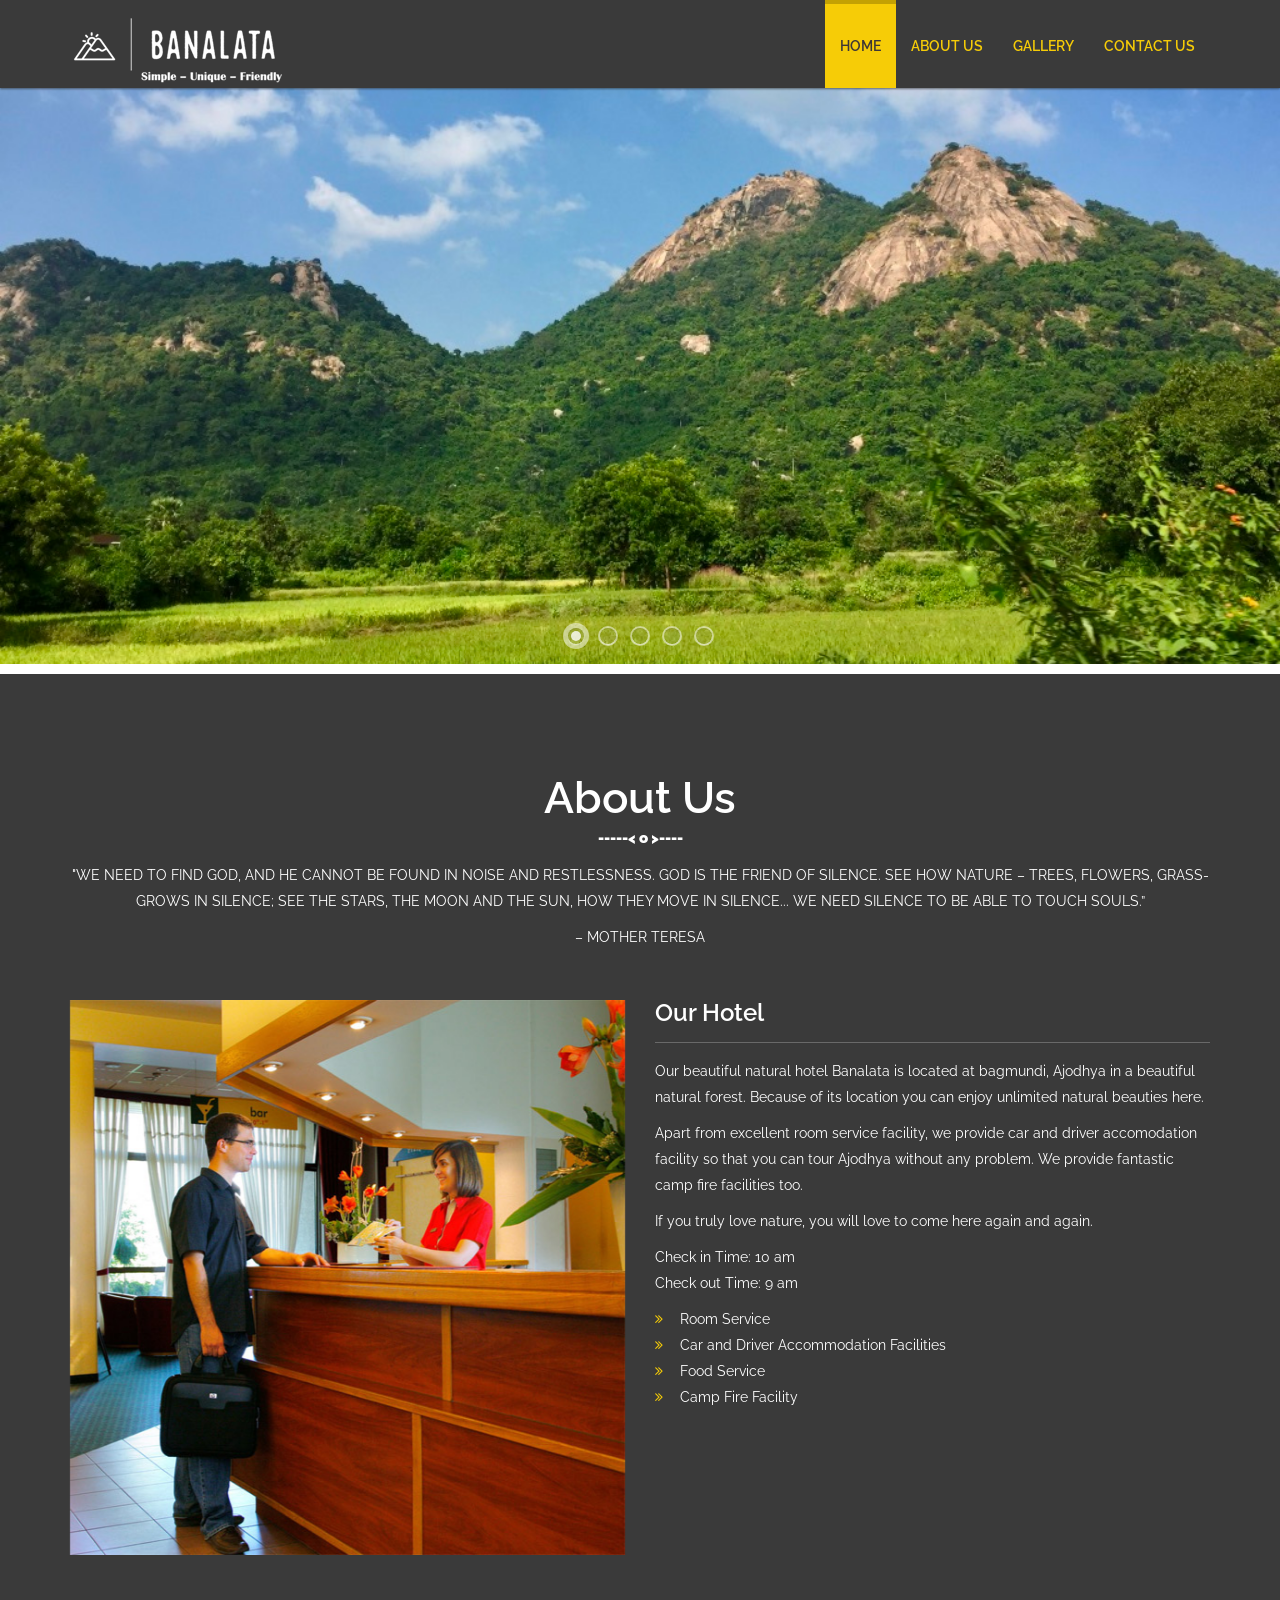
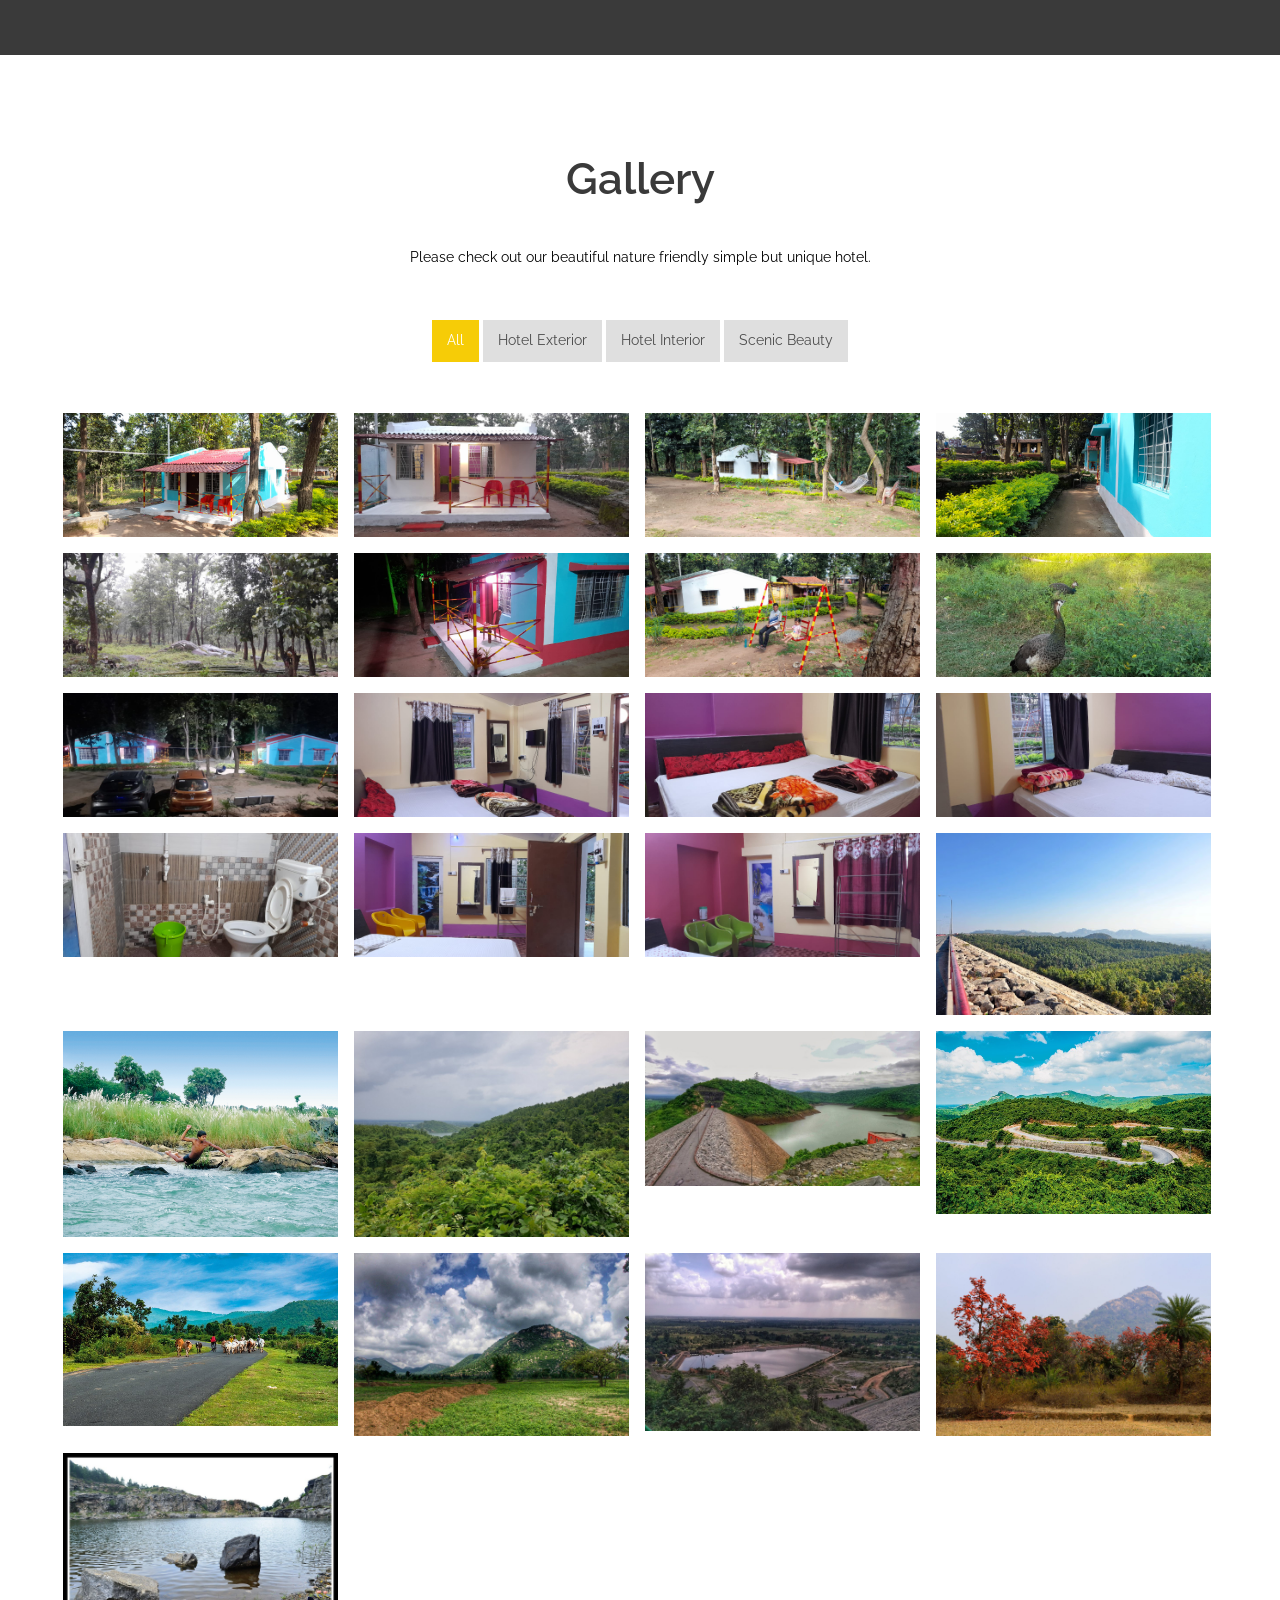
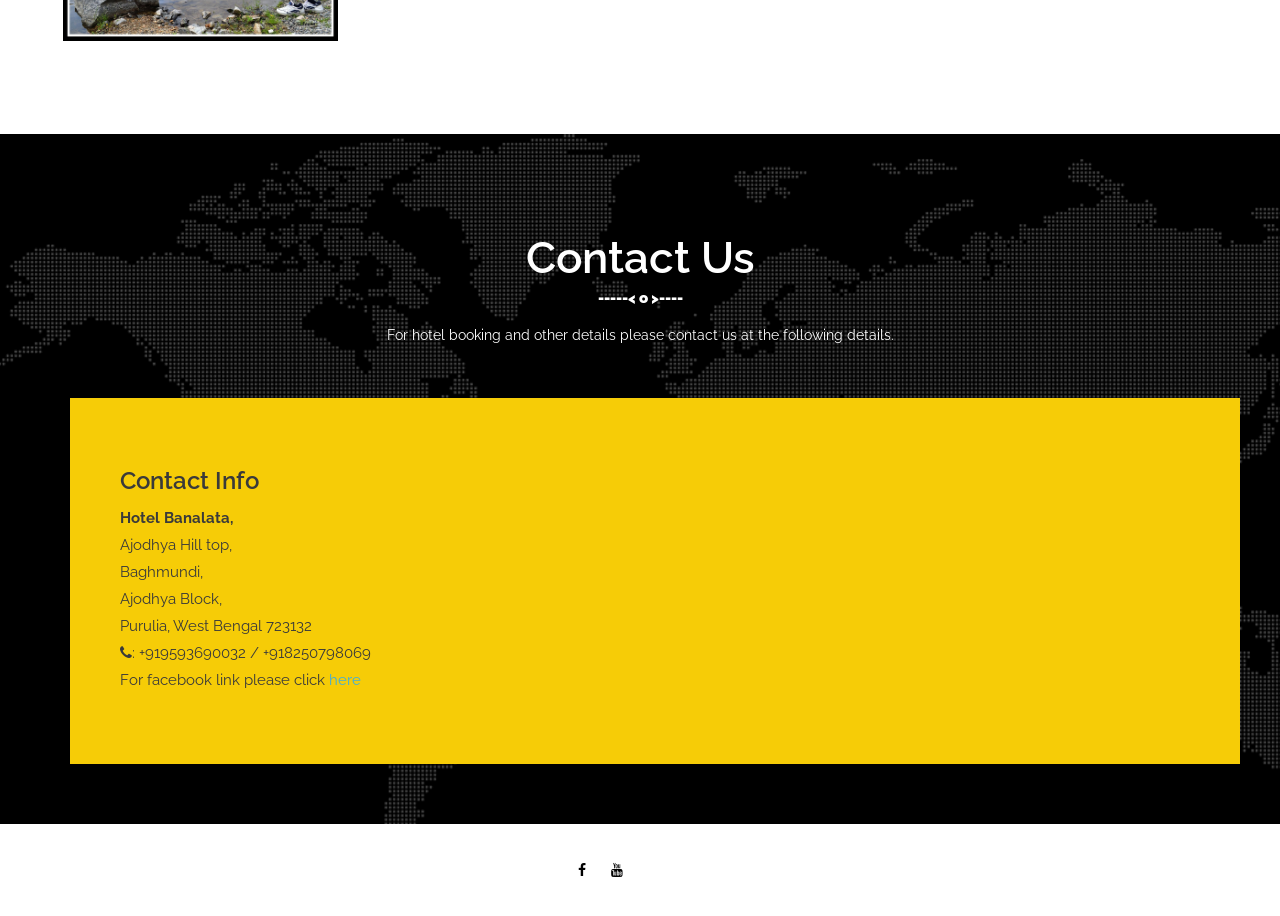
==== commit fe6b43f4: "Update index.html" ====
--- a/index.html
+++ b/index.html
@@ -5,7 +5,7 @@
     <meta name="viewport" content="width=device-width, initial-scale=1.0">
     <meta name="description" content="">
     <meta name="author" content="webthemez">
-    <title>Golden-Hotel-Free-HTML5-Bootstrap-Web-Template</title>
+    <title>Hotel Ajodhya Banalata</title>
 	<!-- core CSS -->
     <link href="css/bootstrap.min.css" rel="stylesheet">
     <link href="css/font-awesome.min.css" rel="stylesheet">
@@ -212,7 +212,7 @@
                     <p>Our beautiful natural hotel Banalata is located at bagmundi, Ajodhya in a beautiful natural forest. Because of its location you can enjoy unlimited natural beauties here.</p>
  <p>Apart from excellent room service facility, we provide car and driver accomodation facility so that you can tour Ajodhya without any problem. We provide fantastic camp fire facilities too.</p>
  <p> If you truly love nature, you will love to come here again and again.</p>
- <p> Check in Time: 10 am<br>Check out Time: 9am</p>
+ <p> Check in Time: 10 am<br>Check out Time: 9 am</p>
  
 <ul class="listarrow">
 <li><i class="fa fa-angle-double-right"></i>Room Service</li>
